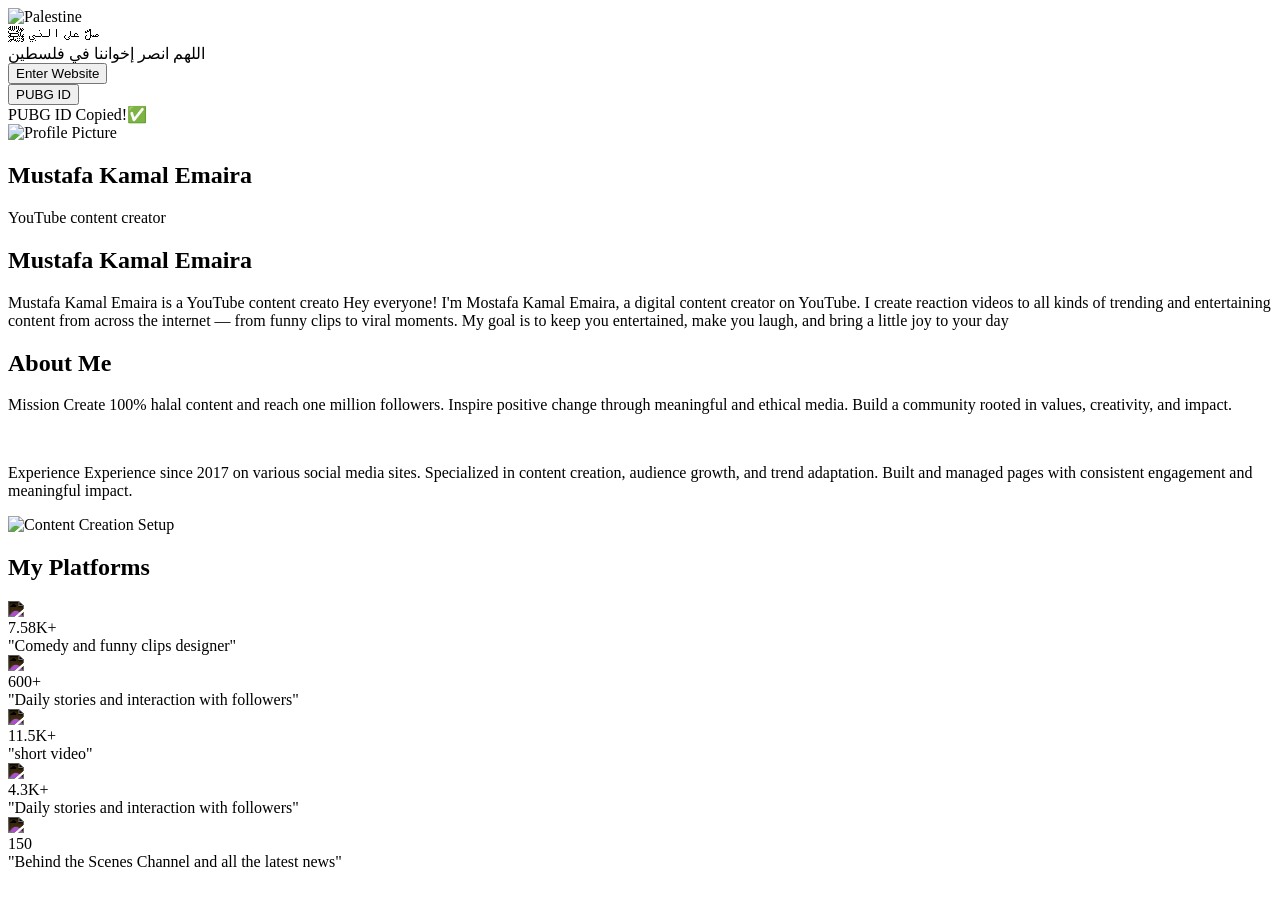
==== index.html @ 9e5f52a5 "Update index.html with additional platform card" ====
<!DOCTYPE html>
<html lang="en">

<head>
    <meta charset="UTF-8">
    <link rel="icon" href="circular_professional_design.svg" type="image/png">
    <meta name="viewport" content="width=device-width, initial-scale=1.0">
    <title>Mostafa Kamal</title>
    <link rel="stylesheet" href="index.css">

</head>

<body>
    <!-- Palestine Message Overlay -->
    <div class="palestine-overlay" id="palestineOverlay">
        <div class="palestine-message">
            <div class="palestine-image">
                <img src="https://flagcdn.com/w320/ps.png" alt="Palestine">
            </div>
            <div class="palestine-prayer">
                صلّ على النبي ﷺ<br>
                اللهم انصر إخواننا في فلسطين<br>
                
            </div>
            <button class="enter-btn" onclick="enterWebsite()">
                <span>Enter Website</span>
            </button>
        </div>
    </div>

    <!-- Space Background -->
    <div class="space-bg">
        <div class="stars" id="stars"></div>
        <div class="floating-rocks" id="rocks"></div>
    </div>

    <!-- PUBG ID Button -->
    <button class="pubg-id-btn" onclick="copyPubgId()">
        PUBG ID
    </button>

    <!-- Notification -->
    <div class="notification" id="notification">PUBG ID Copied!✅</div>

    <!-- Main Content -->
    <div class="container">
        <!-- Profile Section -->
        <section class="profile-section">
            <div class="profile-image">
                <img src="mustfa.JPG" alt="Profile Picture">
            </div>
            <h1 class="name">Mustafa Kamal Emaira</h1>
            <p class="title">YouTube content creator</p>
        </section>

        <!-- Bio Section -->
        <section class="bio-section section-animate">
            <h2 class="section-title">Mustafa Kamal Emaira</h2>
            <p>Mustafa Kamal Emaira is a YouTube content creato

                Hey everyone! I'm Mostafa Kamal Emaira, a digital content creator on YouTube. I create reaction videos
                to all kinds of trending and entertaining content from across the internet — from funny clips to viral
                moments. My goal is to keep you entertained, make you laugh, and bring a little joy to your day</p>
        </section>

        <!-- About Section -->
        <section class="about-section section-animate">
            <div class="about-content">
                <h2 class="section-title">About Me</h2>
                <p>Mission
                    Create 100% halal content and reach one million followers.
                    Inspire positive change through meaningful and ethical media.
                    Build a community rooted in values, creativity, and impact.</p>
                <br>
                <p>Experience
                    Experience since 2017 on various social media sites.
                    Specialized in content creation, audience growth, and trend adaptation.
                    Built and managed pages with consistent engagement and meaningful impact.

                </p>
            </div>
            <div class="about-image">
                <img src="mustfa1.jpg"
                    alt="Content Creation Setup">
            </div>
        </section>

        <!-- Social Platforms -->
        <section class="platforms-section section-animate">
            <h2 class="section-title">My Platforms</h2>
            <div class="platforms-grid">
                <div class="platform-card youtube-card" onclick="openPlatform('youtube')">
                    <div class="platform-icon youtube-icon">
                        <img src="https://cdn.jsdelivr.net/npm/simple-icons@v9/icons/youtube.svg" alt="YouTube"
                            style="filter: invert(1);">
                    </div>
                    <div class="follower-count">7.58K+</div>
                    <div class="platform-quote">"Comedy and funny clips designer"</div>
                </div>

                <div class="platform-card instagram-card" onclick="openPlatform('instagram')">
                    <div class="platform-icon instagram-icon">
                        <img src="https://cdn.jsdelivr.net/npm/simple-icons@v9/icons/instagram.svg" alt="Instagram"
                            style="filter: invert(1);">
                    </div>
                    <div class="follower-count">600+</div>
                    <div class="platform-quote">"Daily stories and interaction with followers"</div>
                </div>

                <div class="platform-card tiktok-card" onclick="openPlatform('tiktok')">
                    <div class="platform-icon tiktok-icon">
                        <img src="https://cdn.jsdelivr.net/npm/simple-icons@v9/icons/tiktok.svg" alt="TikTok"
                            style="filter: invert(1);">
                    </div>
                    <div class="follower-count">11.5K+</div>
                    <div class="platform-quote">"short video"</div>
                </div>

                <div class="platform-card facebook-card" onclick="openPlatform('facebook')">
                    <div class="platform-icon facebook-icon">
                        <img src="https://cdn.jsdelivr.net/npm/simple-icons@v9/icons/facebook.svg" alt="Facebook"
                            style="filter: invert(1);">
                    </div>
                    <div class="follower-count">4.3K+</div>
                    <div class="platform-quote">"Daily stories and interaction with followers"</div>
                </div>

                <div class="platform-card whatsapp-card" onclick="openPlatform('whatsapp')">
                    <div class="platform-icon whatsapp-icon">
                        <img src="https://cdn.jsdelivr.net/npm/simple-icons@v9/icons/whatsapp.svg" alt="WhatsApp"
                            style="filter: invert(1);">
                    </div>
                    <div class="follower-count">150</div>
                    <div class="platform-quote">"Behind the Scenes Channel and all the latest news"</div>
                </div>
                
            </div>
        </section>
    </div>
    
    <script src="index.js"></script>
</body>

</html>
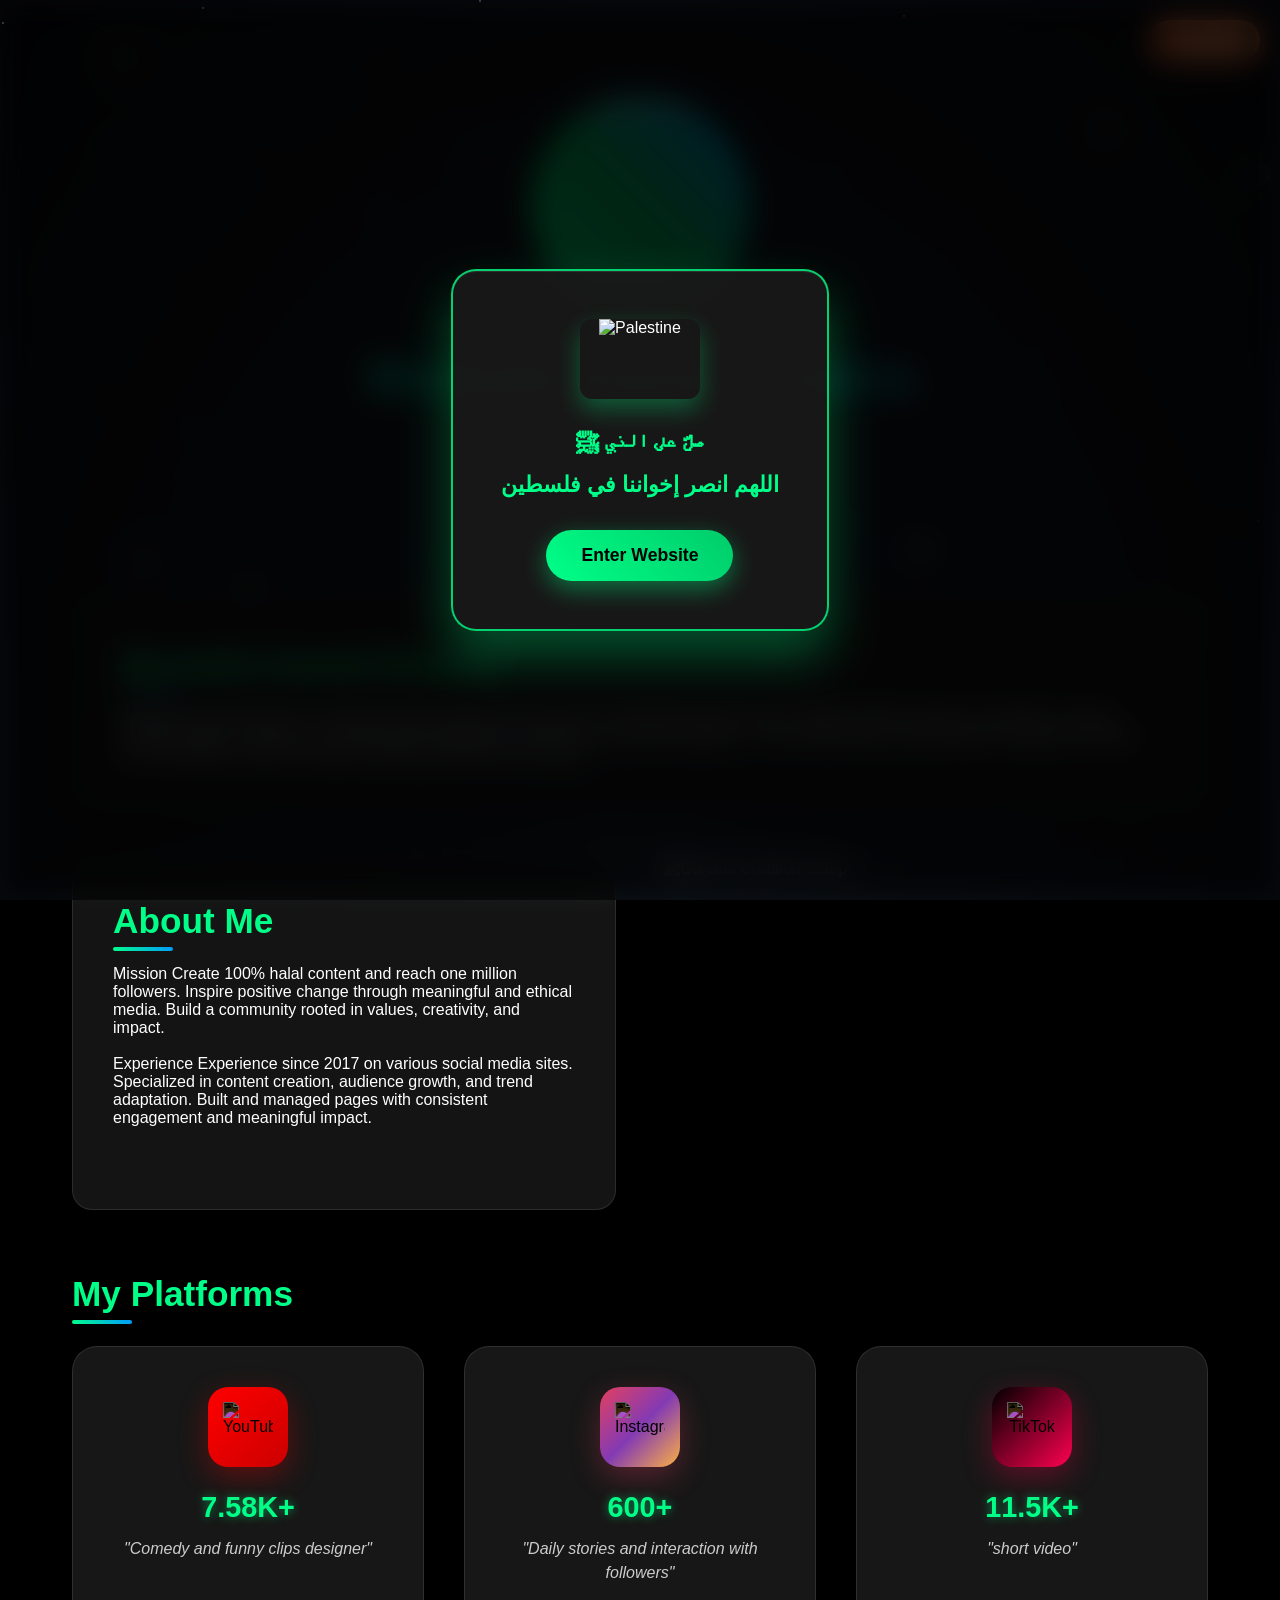
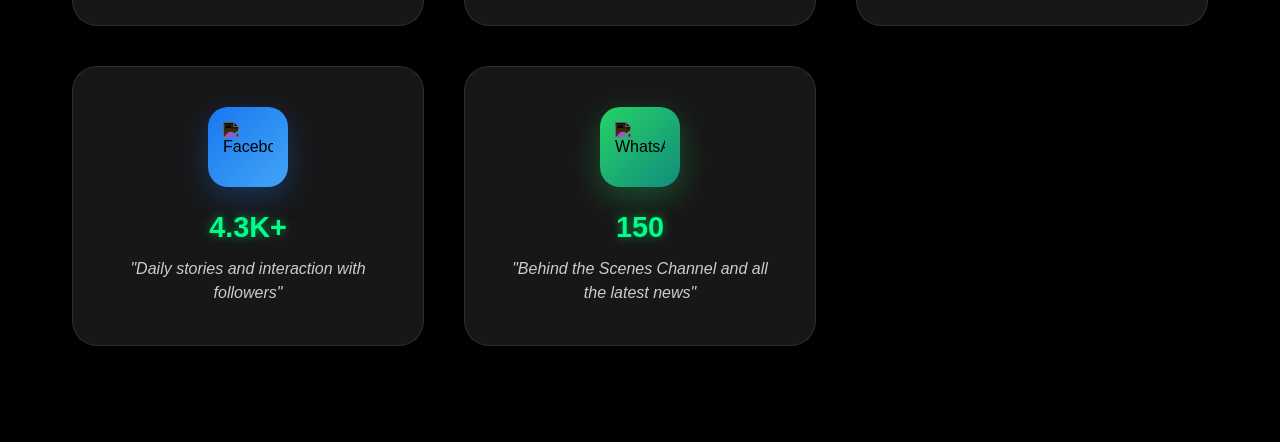
==== commit 66f1035c: "Add files via upload" ====
--- a/index.html
+++ b/index.html
@@ -134,6 +134,8 @@
                     <div class="platform-quote">"Behind the Scenes Channel and all the latest news"</div>
                 </div>
                 
+
+
             </div>
         </section>
     </div>
@@ -144,4 +146,3 @@
 </html>
 
 
-
--- a/index.css
+++ b/index.css
@@ -0,0 +1,722 @@
+* {
+    margin: 0;
+    padding: 0;
+    box-sizing: border-box;
+}
+
+body {
+    font-family: 'Arial', sans-serif;
+    background: #000;
+    color: #fff;
+    overflow-x: hidden;
+    scroll-behavior: smooth;
+}
+
+/* Palestine Message Overlay */
+.palestine-overlay {
+    position: fixed;
+    top: 0;
+    left: 0;
+    width: 100%;
+    height: 100%;
+    display: flex;
+    align-items: center;
+    justify-content: center;
+    z-index: 10000;
+    transition: all 1s ease;
+    backdrop-filter: blur(15px) brightness(0.3);
+    background: rgba(0, 0, 0, 0.4);
+}
+
+.palestine-message {
+    text-align: center;
+    padding: 3rem;
+    background: rgba(26, 26, 26, 0.9);
+    border-radius: 25px;
+    border: 2px solid rgba(0, 255, 136, 0.8);
+    box-shadow:
+        0 25px 50px rgba(0, 255, 136, 0.3),
+        inset 0 1px 0 rgba(255, 255, 255, 0.1);
+    max-width: 500px;
+    backdrop-filter: blur(20px);
+    transform: scale(1);
+    transition: all 0.8s ease;
+    animation: messageFloat 3s ease-in-out infinite;
+    position: relative;
+    overflow: hidden;
+}
+
+.palestine-message::before {
+    content: '';
+    position: absolute;
+    top: 0;
+    left: -100%;
+    width: 100%;
+    height: 100%;
+    background: linear-gradient(90deg, transparent, rgba(0, 255, 136, 0.1), transparent);
+    animation: messageShine 3s infinite;
+}
+
+@keyframes messageFloat {
+
+    0%,
+    100% {
+        transform: translateY(0px) scale(1);
+    }
+
+    50% {
+        transform: translateY(-10px) scale(1.02);
+    }
+}
+
+@keyframes messageShine {
+    0% {
+        left: -100%;
+    }
+
+    100% {
+        left: 100%;
+    }
+}
+
+.palestine-image {
+    width: 120px;
+    height: 80px;
+    margin: 0 auto 25px;
+    border-radius: 12px;
+    overflow: hidden;
+    box-shadow: 0 10px 25px rgba(0, 255, 136, 0.3);
+    animation: imageGlow 2s ease-in-out infinite;
+}
+
+.palestine-image img {
+    width: 100%;
+    height: 100%;
+    object-fit: cover;
+}
+
+@keyframes imageGlow {
+
+    0%,
+    100% {
+        box-shadow: 0 10px 25px rgba(0, 255, 136, 0.3);
+    }
+
+    50% {
+        box-shadow: 0 15px 35px rgba(0, 255, 136, 0.6);
+    }
+}
+
+.palestine-prayer {
+    color: #00ff88;
+    font-size: 1.4rem;
+    margin-bottom: 25px;
+    font-weight: 600;
+    line-height: 1.8;
+    animation: textPulse 2s ease-in-out infinite;
+}
+
+@keyframes textPulse {
+
+    0%,
+    100% {
+        opacity: 0.9;
+    }
+
+    50% {
+        opacity: 1;
+        text-shadow: 0 0 20px rgba(0, 255, 136, 0.5);
+    }
+}
+
+.enter-btn {
+    background: linear-gradient(45deg, #00ff88, #00cc6a);
+    border: none;
+    padding: 15px 35px;
+    border-radius: 30px;
+    color: #000;
+    font-weight: bold;
+    cursor: pointer;
+    font-size: 1.1rem;
+    transition: all 0.4s ease;
+    box-shadow: 0 8px 25px rgba(0, 255, 136, 0.4);
+    position: relative;
+    overflow: hidden;
+}
+
+.enter-btn::before {
+    content: '';
+    position: absolute;
+    top: 0;
+    left: -100%;
+    width: 100%;
+    height: 100%;
+    background: linear-gradient(90deg, transparent, rgba(255, 255, 255, 0.3), transparent);
+    transition: left 0.5s ease;
+}
+
+.enter-btn:hover::before {
+    left: 100%;
+}
+
+.enter-btn:hover {
+    transform: translateY(-3px) scale(1.05);
+    box-shadow: 0 15px 35px rgba(0, 255, 136, 0.6);
+}
+
+.hidden {
+    opacity: 0;
+    pointer-events: none;
+    transform: scale(0.8);
+}
+
+/* Space Background */
+.space-bg {
+    position: fixed;
+    top: 0;
+    left: 0;
+    width: 100%;
+    height: 100%;
+    z-index: -1;
+    background: radial-gradient(ellipse at bottom, #1b2735 0%, #090a0f 100%);
+}
+
+.stars {
+    position: absolute;
+    top: 0;
+    left: 0;
+    width: 100%;
+    height: 100%;
+    overflow: hidden;
+}
+
+.star {
+    position: absolute;
+    width: 2px;
+    height: 2px;
+    background: #fff;
+    border-radius: 50%;
+    animation: twinkle 3s infinite;
+}
+
+@keyframes twinkle {
+
+    0%,
+    100% {
+        opacity: 0.3;
+    }
+
+    50% {
+        opacity: 1;
+    }
+}
+
+.floating-rocks {
+    position: absolute;
+    width: 100%;
+    height: 100%;
+    pointer-events: none;
+}
+
+.rock {
+    position: absolute;
+    background: #444;
+    border-radius: 50%;
+    animation: float 6s ease-in-out infinite;
+}
+
+@keyframes float {
+
+    0%,
+    100% {
+        transform: translateY(0px) rotate(0deg);
+    }
+
+    50% {
+        transform: translateY(-20px) rotate(180deg);
+    }
+}
+
+/* PUBG ID Copy Button */
+.pubg-id-btn {
+    position: fixed;
+    top: 20px;
+    right: 20px;
+    background: linear-gradient(45deg, #ff6b35, #ff8e53);
+    border: none;
+    padding: 12px 25px;
+    border-radius: 25px;
+    color: #fff;
+    font-weight: bold;
+    cursor: pointer;
+    z-index: 1000;
+    transition: all 0.3s ease;
+    font-size: 0.9rem;
+    box-shadow: 0 4px 15px rgba(255, 107, 53, 0.4);
+}
+
+.pubg-id-btn:hover {
+    transform: translateY(-2px);
+    box-shadow: 0 8px 25px rgba(255, 107, 53, 0.6);
+}
+
+/* Main Content */
+.container {
+    position: relative;
+    z-index: 1;
+    min-height: 100vh;
+    padding: 2rem;
+    max-width: 1200px;
+    margin: 0 auto;
+}
+
+/* Profile Section */
+.profile-section {
+    text-align: center;
+    padding: 4rem 0;
+    transform: translateY(30px);
+    opacity: 0;
+    animation: fadeInUp 1s ease 0.5s forwards;
+}
+
+.profile-image {
+    width: 220px;
+    height: 220px;
+    border-radius: 50%;
+    margin: 0 auto 2rem;
+    position: relative;
+    background: linear-gradient(45deg, #00ff88, #00cc6a, #0099ff);
+    padding: 5px;
+    animation: profileGlow 3s ease-in-out infinite;
+    overflow: hidden;
+}
+
+.profile-image img {
+    width: 100%;
+    height: 100%;
+    border-radius: 50%;
+    object-fit: cover;
+}
+
+@keyframes profileGlow {
+
+    0%,
+    100% {
+        box-shadow: 0 0 30px rgba(0, 255, 136, 0.5);
+        transform: scale(1);
+    }
+
+    50% {
+        box-shadow: 0 0 50px rgba(0, 153, 255, 0.8);
+        transform: scale(1.05);
+    }
+}
+
+.name {
+    font-size: 3.2rem;
+    font-weight: bold;
+    margin-bottom: 1rem;
+    background: linear-gradient(45deg, #00ff88, #0099ff);
+    -webkit-background-clip: text;
+    -webkit-text-fill-color: transparent;
+    background-clip: text;
+    animation: nameGlow 2s ease-in-out infinite;
+}
+
+@keyframes nameGlow {
+
+    0%,
+    100% {
+        filter: drop-shadow(0 0 10px rgba(0, 255, 136, 0.3));
+    }
+
+    50% {
+        filter: drop-shadow(0 0 20px rgba(0, 153, 255, 0.6));
+    }
+}
+
+.title {
+    font-size: 1.6rem;
+    color: #ccc;
+    margin-bottom: 2rem;
+}
+
+/* Bio Section */
+.bio-section {
+    background: rgba(26, 26, 26, 0.8);
+    border-radius: 20px;
+    padding: 3rem;
+    margin: 3rem 0;
+    border: 1px solid rgba(255, 255, 255, 0.1);
+    backdrop-filter: blur(10px);
+    transform: translateX(-50px);
+    opacity: 0;
+    transition: all 0.6s ease;
+    box-shadow: 0 25px 50px rgba(0, 0, 0, 0.3);
+}
+
+.bio-section.visible {
+    transform: translateX(0);
+    opacity: 1;
+}
+
+.section-title {
+    font-size: 2.2rem;
+    margin-bottom: 1.5rem;
+    color: #00ff88;
+    position: relative;
+}
+
+.section-title::after {
+    content: '';
+    position: absolute;
+    bottom: -10px;
+    left: 0;
+    width: 60px;
+    height: 4px;
+    background: linear-gradient(45deg, #00ff88, #0099ff);
+    border-radius: 2px;
+    animation: underlineGlow 2s ease-in-out infinite;
+}
+
+@keyframes underlineGlow {
+
+    0%,
+    100% {
+        box-shadow: 0 0 10px rgba(0, 255, 136, 0.5);
+    }
+
+    50% {
+        box-shadow: 0 0 20px rgba(0, 153, 255, 0.8);
+    }
+}
+
+/* About Section */
+.about-section {
+    display: grid;
+    grid-template-columns: 1fr 1fr;
+    gap: 3rem;
+    margin: 3rem 0;
+    transform: translateY(50px);
+    opacity: 0;
+    transition: all 0.6s ease;
+}
+
+.about-section.visible {
+    transform: translateY(0);
+    opacity: 1;
+}
+
+.about-content {
+    background: rgba(26, 26, 26, 0.8);
+    border-radius: 20px;
+    padding: 2.5rem;
+    backdrop-filter: blur(10px);
+    border: 1px solid rgba(255, 255, 255, 0.1);
+}
+
+.about-image {
+    width: 100%;
+    height: 350px;
+    border-radius: 15px;
+    position: relative;
+    overflow: hidden;
+    box-shadow: 0 20px 40px rgba(0, 0, 0, 0.3);
+}
+
+.about-image img {
+    width: 100%;
+    height: 100%;
+    object-fit: cover;
+}
+
+.about-image::before {
+    content: '';
+    position: absolute;
+    top: 0;
+    left: -100%;
+    width: 100%;
+    height: 100%;
+    background: linear-gradient(90deg, transparent, rgba(255, 255, 255, 0.2), transparent);
+    animation: shine 3s infinite;
+}
+
+@keyframes shine {
+    0% {
+        left: -100%;
+    }
+
+    100% {
+        left: 100%;
+    }
+}
+
+/* Social Platforms */
+.platforms-section {
+    margin: 4rem 0;
+    transform: translateY(50px);
+    opacity: 0;
+    transition: all 0.6s ease;
+}
+
+.platforms-section.visible {
+    transform: translateY(0);
+    opacity: 1;
+}
+
+.platforms-grid {
+    display: grid;
+    grid-template-columns: repeat(auto-fit, minmax(280px, 1fr));
+    gap: 2.5rem;
+    margin-top: 2rem;
+}
+
+.platform-card {
+    background: rgba(26, 26, 26, 0.9);
+    border-radius: 25px;
+    padding: 2.5rem;
+    text-align: center;
+    border: 1px solid rgba(255, 255, 255, 0.1);
+    backdrop-filter: blur(15px);
+    transition: all 0.4s ease;
+    position: relative;
+    overflow: hidden;
+    cursor: pointer;
+    transform: translateY(30px);
+    opacity: 0;
+    animation: platformSlideIn 0.8s ease forwards;
+    box-shadow: 0 20px 40px rgba(0, 0, 0, 0.2);
+}
+
+.platform-card:nth-child(1) {
+    animation-delay: 0.1s;
+}
+
+.platform-card:nth-child(2) {
+    animation-delay: 0.2s;
+}
+
+.platform-card:nth-child(3) {
+    animation-delay: 0.3s;
+}
+
+.platform-card:nth-child(4) {
+    animation-delay: 0.4s;
+}
+
+@keyframes platformSlideIn {
+    to {
+        transform: translateY(0);
+        opacity: 1;
+    }
+}
+
+.platform-card::before {
+    content: '';
+    position: absolute;
+    top: 0;
+    left: 0;
+    width: 100%;
+    height: 100%;
+    background: linear-gradient(45deg, transparent, rgba(255, 255, 255, 0.1), transparent);
+    transform: translateX(-100%);
+    transition: transform 0.6s ease;
+}
+
+.platform-card:hover::before {
+    transform: translateX(100%);
+}
+
+.platform-card:hover {
+    transform: translateY(-15px) scale(1.02);
+    box-shadow: 0 30px 60px rgba(0, 0, 0, 0.4);
+}
+
+.platform-icon {
+    width: 80px;
+    height: 80px;
+    margin: 0 auto 1.5rem;
+    border-radius: 20px;
+    display: flex;
+    align-items: center;
+    justify-content: center;
+    transition: all 0.4s ease;
+    position: relative;
+    overflow: hidden;
+    animation: iconBounce 2s ease-in-out infinite;
+}
+
+.platform-icon img {
+    width: 50px;
+    height: 50px;
+    transition: all 0.3s ease;
+}
+
+@keyframes iconBounce {
+
+    0%,
+    100% {
+        transform: translateY(0px);
+    }
+
+    50% {
+        transform: translateY(-5px);
+    }
+}
+
+.youtube-icon {
+    background: linear-gradient(135deg, #ff0000, #cc0000);
+    box-shadow: 0 10px 30px rgba(255, 0, 0, 0.3);
+}
+
+.instagram-icon {
+    background: linear-gradient(135deg, #e4405f, #833ab4, #fcb045);
+    box-shadow: 0 10px 30px rgba(228, 64, 95, 0.3);
+}
+
+.tiktok-icon {
+    background: linear-gradient(135deg, #000, #ff0050);
+    box-shadow: 0 10px 30px rgba(255, 0, 80, 0.3);
+}
+
+.facebook-icon {
+    background: linear-gradient(135deg, #1877f2, #42a5f5);
+    box-shadow: 0 10px 30px rgba(24, 119, 242, 0.3);
+}
+
+.platform-card:hover .platform-icon {
+    transform: scale(1.15) rotate(5deg) translateY(-10px);
+}
+
+.platform-card:hover .platform-icon img {
+    transform: scale(1.1);
+}
+
+.follower-count {
+    font-size: 1.8rem;
+    font-weight: bold;
+    color: #00ff88;
+    margin-bottom: 0.8rem;
+    text-shadow: 0 0 10px rgba(0, 255, 136, 0.5);
+}
+
+.platform-quote {
+    font-style: italic;
+    color: #ccc;
+    font-size: 1rem;
+    line-height: 1.5;
+}
+
+/* Hover effects for platform cards */
+.youtube-card:hover {
+    border-color: rgba(255, 0, 0, 0.5);
+    box-shadow: 0 30px 60px rgba(255, 0, 0, 0.2);
+}
+
+.instagram-card:hover {
+    border-color: rgba(228, 64, 95, 0.5);
+    box-shadow: 0 30px 60px rgba(228, 64, 95, 0.2);
+}
+
+.tiktok-card:hover {
+    border-color: rgba(255, 0, 80, 0.5);
+    box-shadow: 0 30px 60px rgba(255, 0, 80, 0.2);
+}
+
+.facebook-card:hover {
+    border-color: rgba(24, 119, 242, 0.5);
+    box-shadow: 0 30px 60px rgba(24, 119, 242, 0.2);
+}
+
+/* Animations */
+@keyframes fadeInUp {
+    to {
+        transform: translateY(0);
+        opacity: 1;
+    }
+}
+
+/* Mobile Responsive */
+@media (max-width: 768px) {
+    .container {
+        padding: 1rem;
+    }
+
+    .name {
+        font-size: 2.5rem;
+    }
+
+    .about-section {
+        grid-template-columns: 1fr;
+        gap: 2rem;
+    }
+
+    .platforms-grid {
+        grid-template-columns: 1fr;
+        gap: 2rem;
+    }
+
+    .palestine-message {
+        max-width: 90%;
+        padding: 2rem;
+    }
+
+    .palestine-prayer {
+        font-size: 1.2rem;
+    }
+
+    .pubg-id-btn {
+        top: 10px;
+        right: 10px;
+        padding: 8px 15px;
+        font-size: 0.8rem;
+    }
+
+    .platform-icon {
+        width: 70px;
+        height: 70px;
+    }
+
+    .platform-icon img {
+        width: 40px;
+        height: 40px;
+    }
+}
+
+.notification {
+    position: fixed;
+    top: 80px;
+    right: 20px;
+    background: linear-gradient(45deg, #00ff88, #00cc6a);
+    color: #000;
+    padding: 12px 25px;
+    border-radius: 12px;
+    font-weight: bold;
+    opacity: 0;
+    transform: translateY(-20px);
+    transition: all 0.3s ease;
+    z-index: 1001;
+    box-shadow: 0 10px 25px rgba(0, 255, 136, 0.3);
+}
+
+.notification.show {
+    opacity: 1;
+    transform: translateY(0);
+}
+
+/* لون الأيقونة والخلفية المتدرجة للواتساب */
+.whatsapp-icon {
+    background: linear-gradient(135deg, #25D366, #128C7E);
+    box-shadow: 0 10px 30px rgba(37, 211, 102, 0.3);
+}
+
+/* تأثير الـ Hover الخاص بكارد الواتساب */
+.whatsapp-card:hover {
+    border-color: rgba(37, 211, 102, 0.5);
+    box-shadow: 0 30px 60px rgba(37, 211, 102, 0.2);
+}
+
+/* تعديل بسيط للتأكد من انيميشن الدخول */
+.platform-card:nth-child(5) {
+    animation-delay: 0.5s;
+}
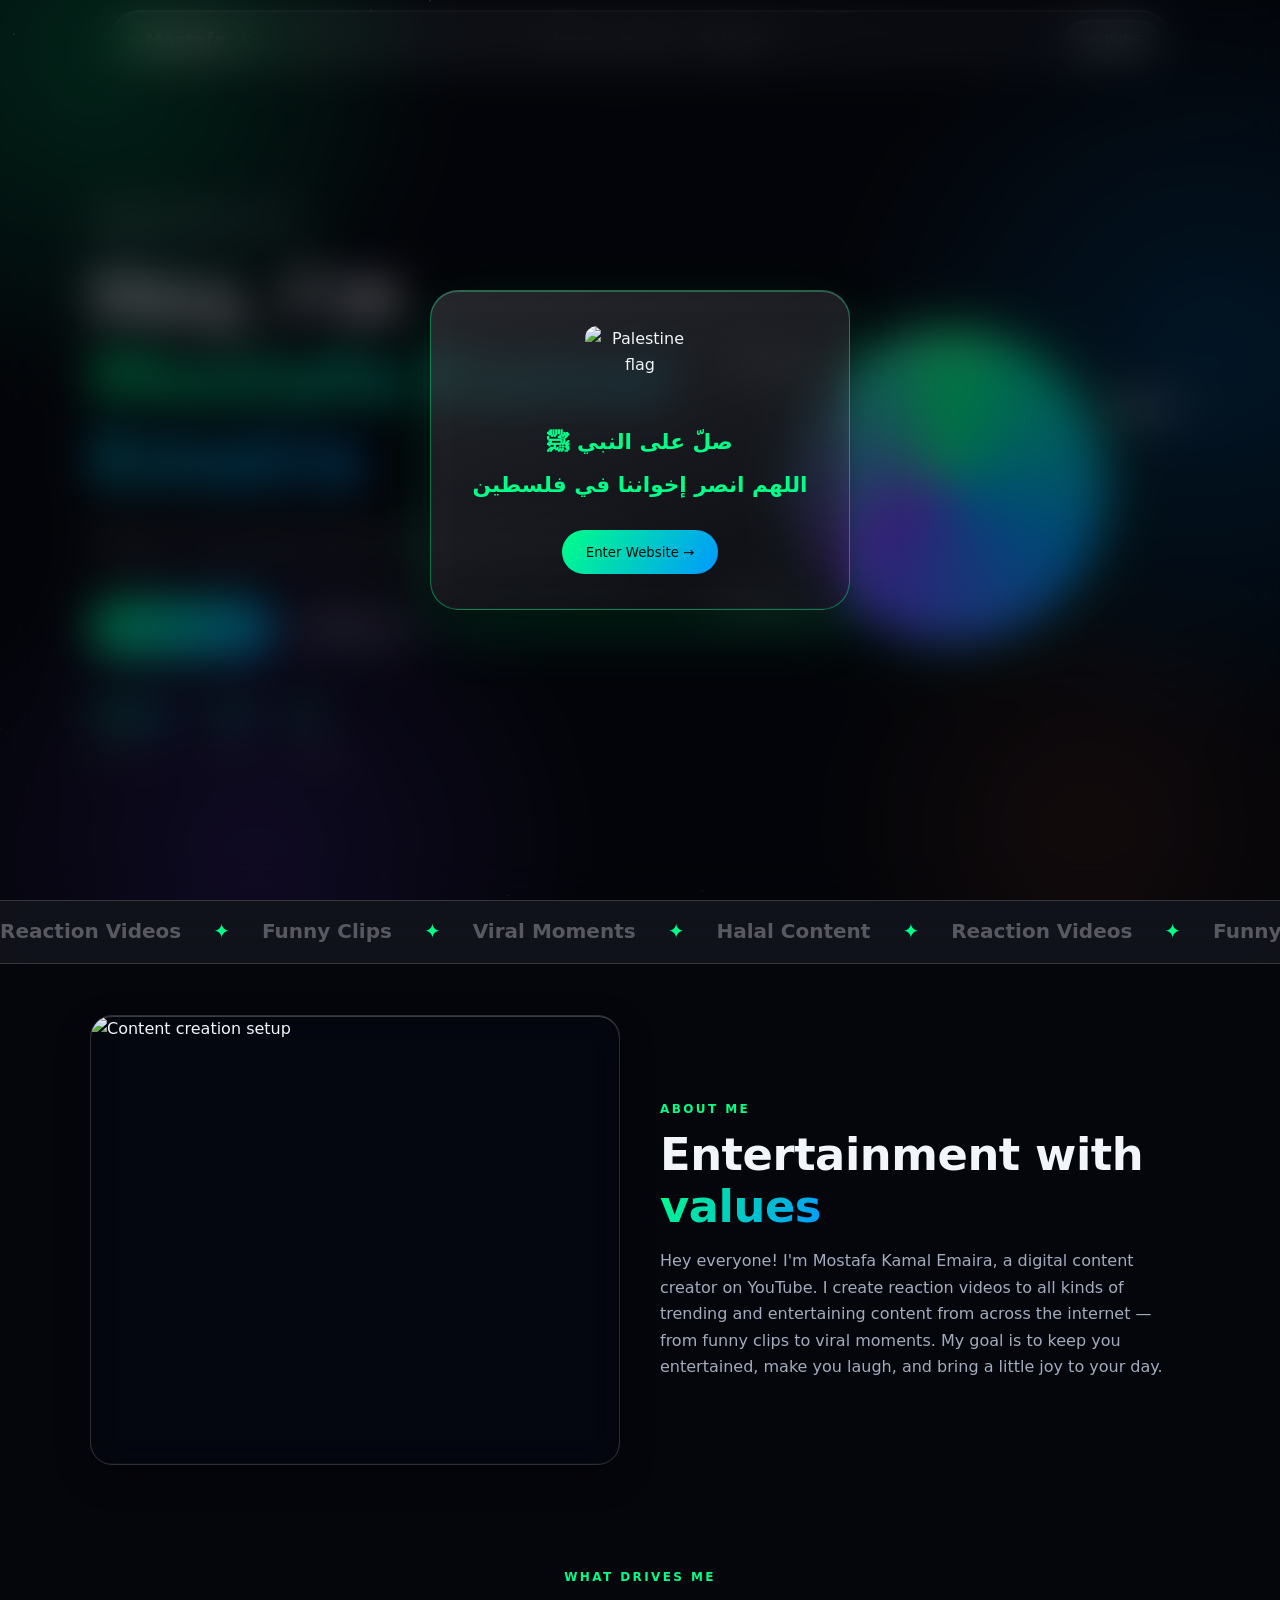
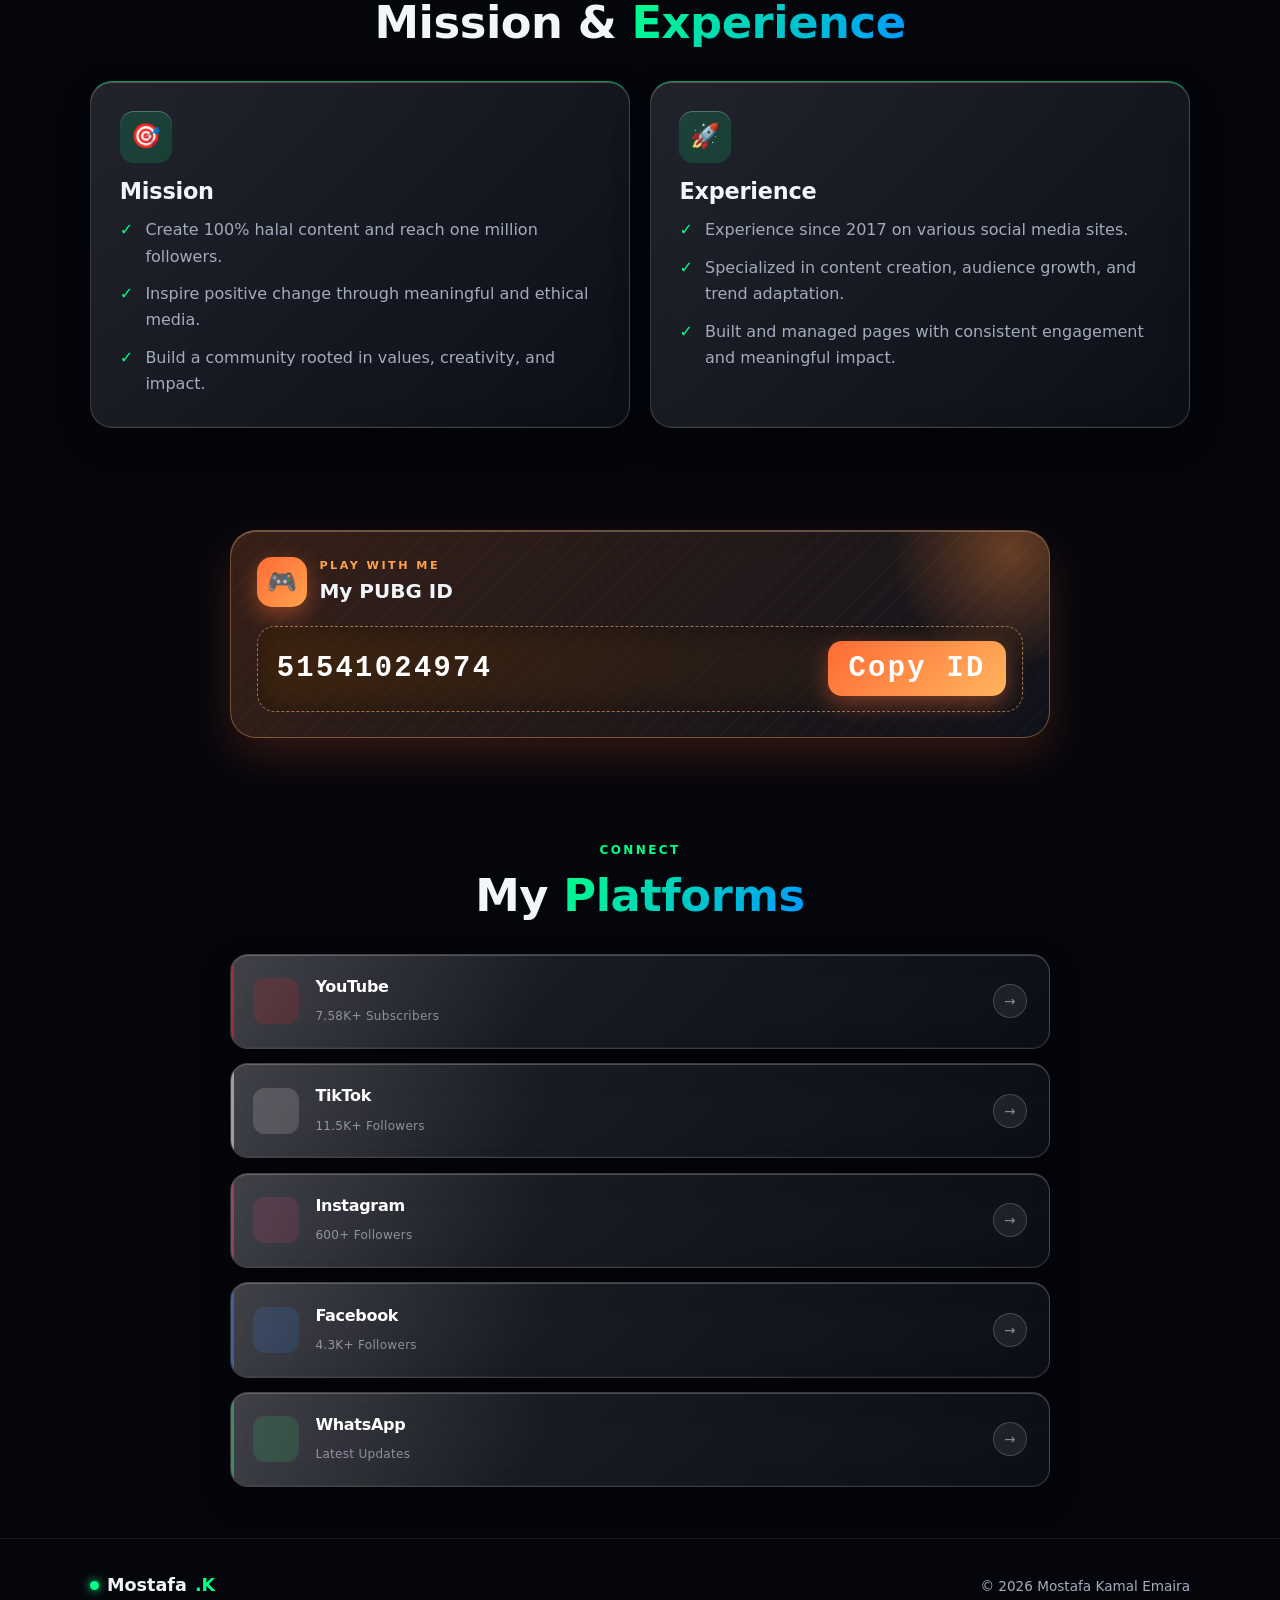
==== commit 72bfc4b9: "Redesign: glass theme, single file, data.json + admin panel" ====
--- a/index.html
+++ b/index.html
@@ -1,148 +1,374 @@
-<!DOCTYPE html>
-<html lang="en">
-
-<head>
-    <meta charset="UTF-8">
-    <link rel="icon" href="circular_professional_design.svg" type="image/png">
-    <meta name="viewport" content="width=device-width, initial-scale=1.0">
-    <title>Mostafa Kamal</title>
-    <link rel="stylesheet" href="index.css">
-
-</head>
-
-<body>
-    <!-- Palestine Message Overlay -->
-    <div class="palestine-overlay" id="palestineOverlay">
-        <div class="palestine-message">
-            <div class="palestine-image">
-                <img src="https://flagcdn.com/w320/ps.png" alt="Palestine">
-            </div>
-            <div class="palestine-prayer">
-                صلّ على النبي ﷺ<br>
-                اللهم انصر إخواننا في فلسطين<br>
-                
-            </div>
-            <button class="enter-btn" onclick="enterWebsite()">
-                <span>Enter Website</span>
-            </button>
-        </div>
-    </div>
-
-    <!-- Space Background -->
-    <div class="space-bg">
-        <div class="stars" id="stars"></div>
-        <div class="floating-rocks" id="rocks"></div>
-    </div>
-
-    <!-- PUBG ID Button -->
-    <button class="pubg-id-btn" onclick="copyPubgId()">
-        PUBG ID
-    </button>
-
-    <!-- Notification -->
-    <div class="notification" id="notification">PUBG ID Copied!✅</div>
-
-    <!-- Main Content -->
-    <div class="container">
-        <!-- Profile Section -->
-        <section class="profile-section">
-            <div class="profile-image">
-                <img src="mustfa.JPG" alt="Profile Picture">
-            </div>
-            <h1 class="name">Mustafa Kamal Emaira</h1>
-            <p class="title">YouTube content creator</p>
-        </section>
-
-        <!-- Bio Section -->
-        <section class="bio-section section-animate">
-            <h2 class="section-title">Mustafa Kamal Emaira</h2>
-            <p>Mustafa Kamal Emaira is a YouTube content creato
-
-                Hey everyone! I'm Mostafa Kamal Emaira, a digital content creator on YouTube. I create reaction videos
-                to all kinds of trending and entertaining content from across the internet — from funny clips to viral
-                moments. My goal is to keep you entertained, make you laugh, and bring a little joy to your day</p>
-        </section>
-
-        <!-- About Section -->
-        <section class="about-section section-animate">
-            <div class="about-content">
-                <h2 class="section-title">About Me</h2>
-                <p>Mission
-                    Create 100% halal content and reach one million followers.
-                    Inspire positive change through meaningful and ethical media.
-                    Build a community rooted in values, creativity, and impact.</p>
-                <br>
-                <p>Experience
-                    Experience since 2017 on various social media sites.
-                    Specialized in content creation, audience growth, and trend adaptation.
-                    Built and managed pages with consistent engagement and meaningful impact.
-
-                </p>
-            </div>
-            <div class="about-image">
-                <img src="mustfa1.jpg"
-                    alt="Content Creation Setup">
-            </div>
-        </section>
-
-        <!-- Social Platforms -->
-        <section class="platforms-section section-animate">
-            <h2 class="section-title">My Platforms</h2>
-            <div class="platforms-grid">
-                <div class="platform-card youtube-card" onclick="openPlatform('youtube')">
-                    <div class="platform-icon youtube-icon">
-                        <img src="https://cdn.jsdelivr.net/npm/simple-icons@v9/icons/youtube.svg" alt="YouTube"
-                            style="filter: invert(1);">
-                    </div>
-                    <div class="follower-count">7.58K+</div>
-                    <div class="platform-quote">"Comedy and funny clips designer"</div>
-                </div>
-
-                <div class="platform-card instagram-card" onclick="openPlatform('instagram')">
-                    <div class="platform-icon instagram-icon">
-                        <img src="https://cdn.jsdelivr.net/npm/simple-icons@v9/icons/instagram.svg" alt="Instagram"
-                            style="filter: invert(1);">
-                    </div>
-                    <div class="follower-count">600+</div>
-                    <div class="platform-quote">"Daily stories and interaction with followers"</div>
-                </div>
-
-                <div class="platform-card tiktok-card" onclick="openPlatform('tiktok')">
-                    <div class="platform-icon tiktok-icon">
-                        <img src="https://cdn.jsdelivr.net/npm/simple-icons@v9/icons/tiktok.svg" alt="TikTok"
-                            style="filter: invert(1);">
-                    </div>
-                    <div class="follower-count">11.5K+</div>
-                    <div class="platform-quote">"short video"</div>
-                </div>
-
-                <div class="platform-card facebook-card" onclick="openPlatform('facebook')">
-                    <div class="platform-icon facebook-icon">
-                        <img src="https://cdn.jsdelivr.net/npm/simple-icons@v9/icons/facebook.svg" alt="Facebook"
-                            style="filter: invert(1);">
-                    </div>
-                    <div class="follower-count">4.3K+</div>
-                    <div class="platform-quote">"Daily stories and interaction with followers"</div>
-                </div>
-
-                <div class="platform-card whatsapp-card" onclick="openPlatform('whatsapp')">
-                    <div class="platform-icon whatsapp-icon">
-                        <img src="https://cdn.jsdelivr.net/npm/simple-icons@v9/icons/whatsapp.svg" alt="WhatsApp"
-                            style="filter: invert(1);">
-                    </div>
-                    <div class="follower-count">150</div>
-                    <div class="platform-quote">"Behind the Scenes Channel and all the latest news"</div>
-                </div>
-                
-
-
-            </div>
-        </section>
-    </div>
-    
-    <script src="index.js"></script>
-</body>
-
-</html>
-
-
+<!DOCTYPE html>
+<html lang="en">
+<head>
+<meta charset="UTF-8">
+<meta name="viewport" content="width=device-width, initial-scale=1.0, viewport-fit=cover">
+<meta name="theme-color" content="#05060c">
+<title>Mostafa Kamal Emaira — YouTube Content Creator</title>
+<meta name="description" content="Mostafa Kamal Emaira — YouTube content creator making 100% halal reaction and comedy content.">
+<link rel="icon" href="circular_professional_design.svg">
+<style>
+:root{--bg:#05060c;--card:#0e111a;--line:rgba(255,255,255,.09);--g:#00ff88;--b:#0099ff;--txt:#f2f5fa;--mut:#a3acbd;--grad:linear-gradient(120deg,#00ff88,#0099ff)}
+*{margin:0;padding:0;box-sizing:border-box;-webkit-tap-highlight-color:transparent}
+html{scroll-behavior:smooth;scroll-padding-top:80px}
+body{font-family:system-ui,-apple-system,"Segoe UI",Roboto,"Noto Sans Arabic",Arial,sans-serif;color:var(--txt);line-height:1.65;overflow-x:hidden;
+  background:
+   radial-gradient(60vmax 60vmax at 0% 0%,rgba(0,255,136,.12),transparent 60%),
+   radial-gradient(60vmax 60vmax at 100% 100%,rgba(0,153,255,.14),transparent 60%),
+   radial-gradient(50vmax 50vmax at 60% 40%,rgba(122,60,255,.07),transparent 60%),var(--bg);
+  background-attachment:fixed}
+body.lock{overflow:hidden}
+#stars{position:fixed;inset:0;width:100%;height:100%;z-index:-1;pointer-events:none}
+.wrap{width:min(1100px,92%);margin-inline:auto}
+section{padding:3.2rem 0}
+h1,h2,h3{line-height:1.15;letter-spacing:-.01em}
+h2{font-size:clamp(1.8rem,6vw,2.8rem);margin-bottom:1rem}
+.grad{background:var(--grad);-webkit-background-clip:text;background-clip:text;color:transparent}
+.eyebrow{color:var(--g);font-size:.75rem;letter-spacing:.2em;text-transform:uppercase;font-weight:700;margin-bottom:.6rem}
+.mut{color:var(--mut)}
+.c{text-align:center}
+
+.btn{display:inline-flex;align-items:center;justify-content:center;gap:.5rem;border:0;cursor:pointer;font:600 .98rem inherit;font-family:inherit;
+  padding:.9rem 1.5rem;border-radius:999px;text-decoration:none;color:var(--txt);transition:transform .2s}
+.btn:active{transform:scale(.96)}
+.btn-p{background:var(--grad);color:#02120b}
+.btn-g{background:var(--card);border:1px solid var(--line)}
+.btn:focus-visible,.pc:focus-visible{outline:2px solid var(--g);outline-offset:3px}
+
+/* overlay */
+#ov{position:fixed;inset:0;z-index:5000;display:grid;place-items:center;padding:1rem;background:rgba(3,4,8,.96);transition:opacity .5s,visibility .5s}
+#ov.off{opacity:0;visibility:hidden;pointer-events:none}
+.ovc{text-align:center;max-width:420px;width:100%;padding:2.2rem 1.5rem;border-radius:28px;background:var(--card);border:1px solid rgba(0,255,136,.35);box-shadow:0 20px 60px rgba(0,255,136,.12)}
+.flag{width:110px;height:73px;margin:0 auto 1.3rem;border-radius:12px;overflow:hidden}
+.flag img{width:100%;height:100%;object-fit:cover}
+.pr{font-size:1.35rem;line-height:2;color:var(--g);margin-bottom:1.5rem;font-weight:700}
+
+/* nav */
+nav{position:fixed;top:max(10px,env(safe-area-inset-top));left:50%;transform:translateX(-50%);width:min(1060px,94%);z-index:1500;
+  display:flex;align-items:center;justify-content:space-between;gap:.8rem;padding:.55rem .6rem .55rem 1.1rem;border-radius:999px;
+  background:rgba(10,12,20,.92);border:1px solid var(--line)}
+.brand{font-weight:800;font-size:1.1rem;color:var(--txt);text-decoration:none;display:flex;align-items:center;gap:.5rem}
+.brand b{color:var(--g)}
+.dot{width:9px;height:9px;border-radius:50%;background:var(--g);box-shadow:0 0 10px var(--g)}
+.lk{display:flex;gap:1.6rem}
+.lk a{color:var(--mut);text-decoration:none;font-size:.92rem;font-weight:500}
+.lk a:hover{color:var(--txt)}
+#toast{position:fixed;top:76px;left:50%;transform:translate(-50%,-14px);background:var(--grad);color:#02120b;font-weight:700;padding:.65rem 1.3rem;border-radius:14px;
+  opacity:0;pointer-events:none;transition:.3s;z-index:3000;white-space:nowrap}
+#toast.show{opacity:1;transform:translate(-50%,0)}
+
+/* hero */
+.hero{min-height:100svh;display:grid;grid-template-columns:1.1fr .9fr;gap:2rem;align-items:center;padding-top:6.5rem;padding-bottom:2rem}
+.badge{display:inline-block;padding:.4rem .9rem;border-radius:999px;background:var(--card);border:1px solid var(--line);font-size:.8rem;color:var(--mut);margin-bottom:1.1rem}
+.hero h1{font-size:clamp(2.2rem,8.5vw,4.4rem);margin-bottom:1rem}
+.lead{font-size:1.08rem;color:var(--mut);max-width:540px;margin-bottom:1.6rem}
+.cta{display:flex;flex-wrap:wrap;gap:.8rem;margin-bottom:2rem}
+.stats{display:flex;gap:1.8rem;flex-wrap:wrap}
+.stats b{display:block;font-size:2rem;background:var(--grad);-webkit-background-clip:text;background-clip:text;color:transparent}
+.stats span{color:var(--mut);font-size:.8rem}
+.hv{position:relative;display:grid;place-items:center}
+.av{width:min(320px,70vw);aspect-ratio:1;border-radius:50%;padding:5px;background:conic-gradient(var(--g),var(--b),#7a3cff,var(--g));box-shadow:0 0 50px rgba(0,255,136,.25)}
+.av img{width:100%;height:100%;border-radius:50%;object-fit:cover;display:block;border:5px solid var(--bg)}
+.chip{position:absolute;padding:.45rem .9rem;border-radius:999px;background:rgba(12,14,24,.92);border:1px solid var(--line);font-size:.8rem;font-weight:600}
+.c1{top:6%;left:2%}.c2{bottom:10%;left:0}.c3{top:20%;right:0}
+
+/* marquee */
+.mq{overflow:hidden;border-block:1px solid var(--line);padding:.9rem 0}
+.tr{display:flex;gap:2rem;width:max-content;animation:mq 30s linear infinite;font-weight:800;font-size:1.25rem;color:rgba(255,255,255,.3);white-space:nowrap}
+.tr span:nth-child(even){color:var(--g)}
+@keyframes mq{to{transform:translate3d(-50%,0,0)}}
+
+/* about */
+.ab{display:grid;grid-template-columns:1fr 1fr;gap:2.5rem;align-items:center}
+.ai{border-radius:22px;overflow:hidden;aspect-ratio:4/3.4;border:1px solid var(--line)}
+.ai img{width:100%;height:100%;object-fit:cover;display:block}
+
+/* cards */
+.g2{display:grid;grid-template-columns:1fr 1fr;gap:1.2rem;margin-top:2rem}
+.gl{padding:1.8rem;border-radius:22px;background:var(--card);border:1px solid var(--line);border-top:2px solid var(--g)}
+.ic{width:52px;height:52px;display:grid;place-items:center;font-size:1.5rem;border-radius:14px;background:rgba(0,255,136,.1);margin-bottom:1rem}
+.gl h3{font-size:1.4rem;margin-bottom:.8rem}
+.gl ul{list-style:none;display:grid;gap:.7rem}
+.gl li{color:var(--mut);padding-left:1.6rem;position:relative}
+.gl li::before{content:"✓";position:absolute;left:0;color:var(--g);font-weight:700}
+
+/* platforms */
+.pl{display:grid;grid-template-columns:1fr;gap:.9rem;margin:2rem auto 0;max-width:820px}
+.pc{--c:#d4af7a;position:relative;overflow:hidden;display:flex;align-items:center;justify-content:space-between;gap:1rem;min-height:72px;
+  padding:1.2rem 1.4rem;border-radius:18px;text-decoration:none;color:#fff;
+  background:rgba(255,255,255,.025);border:1px solid rgba(255,255,255,.07);
+  backdrop-filter:blur(12px);-webkit-backdrop-filter:blur(12px);
+  transition:opacity .8s cubic-bezier(.2,.8,.2,1),transform .8s cubic-bezier(.2,.8,.2,1),border-color .35s,background .35s,box-shadow .35s}
+.pc::before{content:"";position:absolute;left:0;top:0;bottom:0;width:3px;background:var(--c);opacity:.5;transition:opacity .35s}
+.pc.rv{transform:translateY(30px)}
+.pc.rv.in{transform:none}
+.pc.in:active{transform:scale(.985);background:rgba(255,255,255,.06)}
+.pl-l{display:flex;align-items:center;gap:1rem;min-width:0;flex:1}
+.pi{position:relative;width:46px;height:46px;flex-shrink:0;border-radius:12px;display:grid;place-items:center;color:var(--c);
+  transition:transform .4s cubic-bezier(.34,1.56,.64,1)}
+.pi::before{content:"";position:absolute;inset:0;border-radius:12px;background:currentColor;opacity:.15}
+.pi i{position:relative;width:24px;height:24px;background:currentColor;-webkit-mask:var(--ic) center/contain no-repeat;mask:var(--ic) center/contain no-repeat}
+.pn{min-width:0}
+.pn h4{font-size:1rem;font-weight:700;margin-bottom:2px;letter-spacing:-.3px}
+.pn span{font-size:.75rem;color:#8a8a98;letter-spacing:.3px}
+.pa{width:34px;height:34px;flex-shrink:0;border-radius:50%;border:1px solid rgba(255,255,255,.08);display:grid;place-items:center;color:#8a8a98;font-size:.85rem;
+  transition:background .35s,border-color .35s,color .35s,transform .35s}
+@media (hover:hover){
+  .pc.in:hover{transform:translateX(6px);border-color:rgba(255,255,255,.15);background:rgba(255,255,255,.05);
+    box-shadow:0 20px 40px rgba(0,0,0,.4),-8px 0 25px -10px var(--c)}
+  .pc:hover::before{opacity:1}
+  .pc:hover .pi{transform:scale(1.12) rotate(-8deg)}
+  .pc:hover .pa{background:var(--c);border-color:var(--c);color:#000;transform:rotate(-45deg)}
+}
+.yt{--c:#ff0000;--ic:url(https://cdn.jsdelivr.net/npm/simple-icons@v9/icons/youtube.svg)}
+.tk{--c:#ffffff;--ic:url(https://cdn.jsdelivr.net/npm/simple-icons@v9/icons/tiktok.svg)}
+.ig{--c:#e1306c;--ic:url(https://cdn.jsdelivr.net/npm/simple-icons@v9/icons/instagram.svg)}
+.fb{--c:#1877f2;--ic:url(https://cdn.jsdelivr.net/npm/simple-icons@v9/icons/facebook.svg)}
+.wa{--c:#25d366;--ic:url(https://cdn.jsdelivr.net/npm/simple-icons@v9/icons/whatsapp.svg)}
+
+/* PUBG ticket */
+.pg{position:relative;overflow:hidden;max-width:820px;margin:0 auto;border-radius:26px;padding:1.6rem;
+  background:linear-gradient(135deg,#1a1109 0%,#120c08 55%,#0d0a08 100%);border:1px solid rgba(255,140,60,.28);
+  box-shadow:0 24px 60px rgba(255,107,53,.12)}
+.pg::before{content:"";position:absolute;inset:0;pointer-events:none;opacity:.5;
+  background:repeating-linear-gradient(135deg,rgba(255,140,60,.06) 0 2px,transparent 2px 14px)}
+.pg::after{content:"";position:absolute;width:240px;height:240px;right:-80px;top:-100px;border-radius:50%;background:radial-gradient(circle,rgba(255,140,60,.35),transparent 70%);pointer-events:none}
+.pg-top{position:relative;display:flex;align-items:center;gap:.8rem;margin-bottom:1.1rem}
+.pg-ic{width:50px;height:50px;border-radius:15px;display:grid;place-items:center;font-size:1.5rem;background:linear-gradient(135deg,#ff6b35,#ffa24d);box-shadow:0 8px 22px rgba(255,107,53,.45)}
+.pg-top small{display:block;color:#ffa24d;font-size:.7rem;letter-spacing:.22em;text-transform:uppercase;font-weight:700}
+.pg-top b{font-size:1.25rem}
+.pg-id{position:relative;display:flex;align-items:center;justify-content:space-between;gap:1rem;flex-wrap:wrap;
+  padding:.9rem 1rem .9rem 1.2rem;border-radius:18px;background:rgba(0,0,0,.45);border:1px dashed rgba(255,162,77,.45)}
+.pg-id span{font:800 clamp(1.25rem,5.6vw,1.8rem) ui-monospace,SFMono-Regular,Menlo,Consolas,monospace;letter-spacing:.08em;color:#fff}
+.pg-btn{display:inline-flex;align-items:center;justify-content:center;gap:.5rem;min-height:46px;padding:.7rem 1.3rem;border:0;border-radius:14px;cursor:pointer;
+  font:700 .92rem inherit;font-family:inherit;color:#1a0d04;background:linear-gradient(135deg,#ff6b35,#ffb55e);box-shadow:0 8px 22px rgba(255,107,53,.4);transition:transform .2s,box-shadow .2s}
+.pg-btn:active{transform:scale(.95)}
+.pg-btn.ok{background:linear-gradient(135deg,#00ff88,#00cc6a)}
+@media (hover:hover){.pg-btn:hover{transform:translateY(-2px);box-shadow:0 12px 28px rgba(255,107,53,.55)}}
+@media (max-width:480px){.pg-btn{width:100%}}
+
+footer{border-top:1px solid var(--line);padding:2rem 0;color:var(--mut);font-size:.85rem}
+footer .wrap{display:flex;justify-content:space-between;align-items:center;flex-wrap:wrap;gap:.8rem}
+
+.rv{opacity:0;transform:translateY(22px);transition:opacity .5s,transform .5s}
+.rv.in{opacity:1;transform:none}
+
+@media (max-width:820px){
+  section{padding:2.4rem 0}
+  .hero{grid-template-columns:1fr;text-align:center;padding-top:5.5rem;min-height:auto}
+  .lead{margin-inline:auto}.cta,.stats{justify-content:center}
+  .hv{order:-1;margin-bottom:.5rem}
+  .ab,.g2{grid-template-columns:1fr}
+  .lk{display:none}
+  .btn{flex:1 1 auto}
+  .pc{padding:1.3rem}
+}
+@media (prefers-reduced-motion:reduce){*{animation:none!important;transition:none!important}.rv{opacity:1;transform:none}}
+
+/* ===== GLASS THEME ===== */
+body{background:
+  radial-gradient(45vmax 45vmax at 8% 6%,rgba(0,255,136,.28),transparent 60%),
+  radial-gradient(50vmax 50vmax at 95% 40%,rgba(0,153,255,.26),transparent 60%),
+  radial-gradient(45vmax 45vmax at 20% 95%,rgba(122,60,255,.24),transparent 60%),
+  radial-gradient(35vmax 35vmax at 85% 92%,rgba(255,107,53,.14),transparent 60%),var(--bg);background-attachment:fixed}
+:root{--gl-bg:linear-gradient(135deg,rgba(255,255,255,.12),rgba(255,255,255,.035));--gl-bd:rgba(255,255,255,.16);
+  --gl-sh:inset 0 1px 0 rgba(255,255,255,.22),inset 0 -1px 0 rgba(255,255,255,.04),0 12px 32px rgba(0,0,0,.35)}
+nav,.badge,.btn-g,.chip,.ai,.gl,.pc,.pg,.ovc,#toast,.mq,.pg-id{
+  -webkit-backdrop-filter:blur(16px) saturate(165%);backdrop-filter:blur(16px) saturate(165%)}
+nav{background:linear-gradient(135deg,rgba(255,255,255,.14),rgba(255,255,255,.05));border:1px solid var(--gl-bd);box-shadow:var(--gl-sh)}
+.badge,.btn-g,.chip{background:var(--gl-bg);border:1px solid var(--gl-bd);box-shadow:inset 0 1px 0 rgba(255,255,255,.2)}
+.gl{background:var(--gl-bg);border:1px solid var(--gl-bd);border-top:1px solid rgba(0,255,136,.55);box-shadow:var(--gl-sh)}
+.ai{border:1px solid var(--gl-bd);box-shadow:var(--gl-sh)}
+.ic{background:rgba(0,255,136,.14);box-shadow:inset 0 1px 0 rgba(255,255,255,.25)}
+.mq{background:rgba(255,255,255,.05);border-color:var(--gl-bd)}
+.pc{background:var(--gl-bg);border:1px solid var(--gl-bd);box-shadow:var(--gl-sh)}
+.pc::after{content:"";position:absolute;inset:0;pointer-events:none;border-radius:inherit;background:linear-gradient(115deg,rgba(255,255,255,.14),transparent 38%)}
+.pa{background:rgba(255,255,255,.07);border-color:rgba(255,255,255,.18)}
+.pg{background:linear-gradient(135deg,rgba(255,140,60,.20),rgba(255,255,255,.05));border:1px solid rgba(255,170,100,.38);box-shadow:inset 0 1px 0 rgba(255,255,255,.25),0 18px 46px rgba(255,107,53,.18)}
+.pg-id{background:rgba(0,0,0,.28);border:1px dashed rgba(255,190,130,.55)}
+.ovc{background:linear-gradient(160deg,rgba(255,255,255,.14),rgba(255,255,255,.04));border:1px solid rgba(0,255,136,.4);box-shadow:var(--gl-sh),0 20px 60px rgba(0,255,136,.15)}
+#ov{background:rgba(3,4,8,.55);-webkit-backdrop-filter:blur(22px);backdrop-filter:blur(22px)}
+#toast{background:linear-gradient(135deg,rgba(0,255,136,.85),rgba(0,204,106,.85))}
+.av{box-shadow:0 0 50px rgba(0,255,136,.3),0 0 0 6px rgba(255,255,255,.06)}
+@supports not ((backdrop-filter:blur(1px)) or (-webkit-backdrop-filter:blur(1px))){
+  nav,.gl,.pc,.pg,.ovc,.chip,.badge,.btn-g{background:rgba(20,24,36,.92)}}
+</style>
+</head>
+<body class="lock">
+
+<div id="ov" role="dialog" aria-modal="true" aria-label="Welcome">
+  <div class="ovc">
+    <div class="flag"><img src="https://flagcdn.com/w160/ps.png" alt="Palestine flag" width="110" height="73"></div>
+    <p class="pr" lang="ar" dir="rtl">صلّ على النبي ﷺ<br>اللهم انصر إخواننا في فلسطين</p>
+    <button class="btn btn-p" id="enter">Enter Website →</button>
+  </div>
+</div>
+
+<canvas id="stars" aria-hidden="true"></canvas>
+
+<nav>
+  <a href="#top" class="brand"><span class="dot"></span>Mostafa<b>.K</b></a>
+  <div class="lk"><a href="#about">About</a><a href="#mission">Mission</a><a href="#platforms">Platforms</a></div>
+  <a class="btn btn-g" href="#pubgid" style="padding:.5rem 1rem;font-size:.85rem">🎮 PUBG</a>
+</nav>
+<div id="toast" role="status" aria-live="polite">PUBG ID Copied ✅</div>
+
+<main id="top">
+  <section class="wrap hero">
+    <div>
+      <span class="badge" id="h-badge">● Content Creator since 2017</span>
+      <h1 id="h-name">Hey, I'm <span class="grad">Mostafa Kamal Emaira</span></h1>
+      <p class="lead" id="h-lead">YouTube creator making reaction videos, funny clips and viral moments — 100% halal, made to bring a little joy to your day.</p>
+      <div class="cta">
+        <button class="btn btn-p" data-p="youtube">▶ Watch on YouTube</button>
+        <a class="btn btn-g" href="#platforms">All platforms</a>
+      </div>
+      <div class="stats" id="stats">
+        <div><b data-v="24K+">24K+</b><span>Followers</span></div>
+        <div><b data-v="9+">9+</b><span>Years</span></div>
+        <div><b data-v="5">5</b><span>Platforms</span></div>
+      </div>
+    </div>
+    <div class="hv">
+      <div class="av"><img id="h-photo" src="mustfa.JPG" alt="Mostafa Kamal Emaira" width="320" height="320" fetchpriority="high" decoding="async"></div>
+      <span class="chip c1">🎬 Reactions</span><span class="chip c2">😂 Comedy</span><span class="chip c3">✅ Halal</span>
+    </div>
+  </section>
+
+  <div class="mq" aria-hidden="true"><div class="tr">
+    <span>Reaction Videos</span><span>✦</span><span>Funny Clips</span><span>✦</span><span>Viral Moments</span><span>✦</span><span>Halal Content</span><span>✦</span>
+    <span>Reaction Videos</span><span>✦</span><span>Funny Clips</span><span>✦</span><span>Viral Moments</span><span>✦</span><span>Halal Content</span><span>✦</span>
+  </div></div>
+
+  <section class="wrap" id="about">
+    <div class="ab">
+      <div class="ai rv"><img id="a-photo" src="mustfa1.jpg" alt="Content creation setup" loading="lazy" decoding="async" width="600" height="510"></div>
+      <div class="rv">
+        <p class="eyebrow">About me</p>
+        <h2 id="a-title">Entertainment with <span class="grad">values</span></h2>
+        <p class="mut" id="a-text">Hey everyone! I'm Mostafa Kamal Emaira, a digital content creator on YouTube. I create reaction videos to all kinds of trending and entertaining content from across the internet — from funny clips to viral moments. My goal is to keep you entertained, make you laugh, and bring a little joy to your day.</p>
+      </div>
+    </div>
+  </section>
+
+  <section class="wrap" id="mission">
+    <p class="eyebrow c rv">What drives me</p>
+    <h2 class="c rv">Mission &amp; <span class="grad">Experience</span></h2>
+    <div class="g2">
+      <article class="gl rv"><div class="ic">🎯</div><h3>Mission</h3><ul id="m-list">
+        <li>Create 100% halal content and reach one million followers.</li>
+        <li>Inspire positive change through meaningful and ethical media.</li>
+        <li>Build a community rooted in values, creativity, and impact.</li></ul></article>
+      <article class="gl rv"><div class="ic">🚀</div><h3>Experience</h3><ul id="e-list">
+        <li>Experience since 2017 on various social media sites.</li>
+        <li>Specialized in content creation, audience growth, and trend adaptation.</li>
+        <li>Built and managed pages with consistent engagement and meaningful impact.</li></ul></article>
+    </div>
+  </section>
+
+  <section class="wrap" id="pubgid">
+    <div class="pg rv">
+      <div class="pg-top"><div class="pg-ic">🎮</div><div><small>Play with me</small><b>My PUBG ID</b></div></div>
+      <div class="pg-id"><span id="pg-num">51541024974</span>
+        <button class="pg-btn" id="pubg" aria-label="Copy PUBG ID"><span id="pgl">Copy ID</span></button></div>
+    </div>
+  </section>
+
+  <section class="wrap" id="platforms">
+    <p class="eyebrow c rv">Connect</p>
+    <h2 class="c rv">My <span class="grad">Platforms</span></h2>
+    <div class="pl" id="pl">
+      <a class="pc yt rv" href="https://www.youtube.com/@Mustafa_Kamal_Emaira" target="_blank" rel="noopener"><div class="pl-l"><div class="pi"><i></i></div><div class="pn"><h4>YouTube</h4><span>7.58K+ Subscribers</span></div></div><div class="pa" aria-hidden="true">→</div></a>
+      <a class="pc tk rv" href="https://www.tiktok.com/@mustafakamal246800" target="_blank" rel="noopener"><div class="pl-l"><div class="pi"><i></i></div><div class="pn"><h4>TikTok</h4><span>11.5K+ Followers</span></div></div><div class="pa" aria-hidden="true">→</div></a>
+      <a class="pc ig rv" href="https://www.instagram.com/mustafakamal246800/" target="_blank" rel="noopener"><div class="pl-l"><div class="pi"><i></i></div><div class="pn"><h4>Instagram</h4><span>600+ Followers</span></div></div><div class="pa" aria-hidden="true">→</div></a>
+      <a class="pc fb rv" href="https://www.facebook.com/mustafakamal246800?rdid=8StY4GVvYpDz3maT&amp;share_url=https%3A%2F%2Fwww.facebook.com%2Fshare%2F12FmDgHQY1d%2F#" target="_blank" rel="noopener"><div class="pl-l"><div class="pi"><i></i></div><div class="pn"><h4>Facebook</h4><span>4.3K+ Followers</span></div></div><div class="pa" aria-hidden="true">→</div></a>
+      <a class="pc wa rv" href="https://whatsapp.com/channel/0029Vb7AwgzFSAszFDwYm51J" target="_blank" rel="noopener"><div class="pl-l"><div class="pi"><i></i></div><div class="pn"><h4>WhatsApp</h4><span>Latest Updates</span></div></div><div class="pa" aria-hidden="true">→</div></a>
+    </div>
+  </section>
+</main>
+
+<footer><div class="wrap"><a href="#top" class="brand"><span class="dot"></span>Mostafa<b>.K</b></a><span>© <span id="yr"></span> Mostafa Kamal Emaira</span></div></footer>
+
+<script>
+(function(){
+var $=function(s){return document.querySelector(s)},$$=function(s){return document.querySelectorAll(s)};
+var U={youtube:'https://www.youtube.com/@Mustafa_Kamal_Emaira',instagram:'https://www.instagram.com/mustafakamal246800/',
+tiktok:'https://www.tiktok.com/@mustafakamal246800?_t=ZS-8xFRdhq4chG&_r=1',
+facebook:'https://www.facebook.com/mustafakamal246800?rdid=8StY4GVvYpDz3maT&share_url=https%3A%2F%2Fwww.facebook.com%2Fshare%2F12FmDgHQY1d%2F#',
+whatsapp:'https://whatsapp.com/channel/0029Vb7AwgzFSAszFDwYm51J'};
+$$('[data-p]').forEach(function(e){e.addEventListener('click',function(){window.open(U[e.dataset.p],'_blank','noopener')})});
+
+/* overlay */
+$('#enter').addEventListener('click',function(){$('#ov').classList.add('off');document.body.classList.remove('lock');count()});
+
+/* PUBG ID */
+$('#pubg').addEventListener('click',function(){
+  var id=window.PUBG_ID||'51541024974',t=$('#toast');
+  function ok(){var b=$('#pubg'),l=$('#pgl');b.classList.add('ok');l.textContent='Copied ✓';setTimeout(function(){b.classList.remove('ok');l.textContent='Copy ID'},2000);t.classList.add('show');setTimeout(function(){t.classList.remove('show')},2400)}
+  if(navigator.clipboard&&navigator.clipboard.writeText){navigator.clipboard.writeText(id).then(ok,fb)}else fb();
+  function fb(){var a=document.createElement('textarea');a.value=id;a.style.position='fixed';a.style.opacity='0';document.body.appendChild(a);a.select();try{document.execCommand('copy')}catch(e){}a.remove();ok()}
+});
+
+/* static starfield: drawn once, zero per-frame cost */
+(function(){
+  var c=$('#stars'),x=c.getContext('2d'),dpr=Math.min(window.devicePixelRatio||1,2);
+  function draw(){
+    var w=innerWidth,h=innerHeight;c.width=w*dpr;c.height=h*dpr;x.scale(dpr,dpr);
+    var n=Math.min(110,Math.round(w*h/9000));
+    for(var i=0;i<n;i++){x.globalAlpha=Math.random()*.7+.2;x.fillStyle='#fff';x.beginPath();x.arc(Math.random()*w,Math.random()*h,Math.random()*1.1+.3,0,6.283);x.fill()}
+  }
+  draw();var lw=innerWidth;
+  addEventListener('resize',function(){if(Math.abs(innerWidth-lw)>80){lw=innerWidth;x.setTransform(1,0,0,1,0,0);draw()}});
+})();
+
+/* reveal */
+var io='IntersectionObserver' in window?new IntersectionObserver(function(es){es.forEach(function(e){if(e.isIntersecting){e.target.classList.add('in');io.unobserve(e.target)}})},{threshold:.1,rootMargin:'0px 0px -30px 0px'}):null;
+function watch(){$$('.rv:not(.w)').forEach(function(e){e.classList.add('w');if(io)io.observe(e);else e.classList.add('in')})}
+watch();
+
+/* counters */
+var done=false;
+function count(){
+  if(done)return;done=true;
+  $$('[data-v]').forEach(function(e){
+    var m=/^(\d+(?:\.\d+)?)(.*)$/.exec(e.dataset.v);if(!m)return;
+    var end=parseFloat(m[1]),s=m[2],dec=(m[1].split('.')[1]||'').length,t0=performance.now();
+    (function tick(t){var p=Math.min((t-t0)/1200,1),v=1-Math.pow(1-p,3);e.textContent=(end*v).toFixed(dec)+(p===1?s:'');if(p<1)requestAnimationFrame(tick)})(t0);
+  });
+}
+
+/* content from data.json (edited via admin.html) */
+function esc(s){return String(s==null?'':s).replace(/[&<>"']/g,function(c){return{'&':'&amp;','<':'&lt;','>':'&gt;','"':'&quot;',"'":'&#39;'}[c]})}
+function safe(u){return /^https?:\/\//i.test(u||'')?u:'#'}
+var CL={youtube:'yt',tiktok:'tk',instagram:'ig',facebook:'fb',whatsapp:'wa'};
+function render(d){
+  try{
+    var h=d.hero||{};
+    if(h.badge)$('#h-badge').textContent='● '+h.badge;
+    if(h.name)$('#h-name').innerHTML=esc(h.greeting||"Hey, I'm")+' <span class="grad">'+esc(h.name)+'</span>';
+    if(h.lead)$('#h-lead').textContent=h.lead;
+    if(h.photo)$('#h-photo').src=h.photo;
+    if(d.stats&&d.stats.length)$('#stats').innerHTML=d.stats.map(function(x){return '<div><b data-v="'+esc(x.value)+'">'+esc(x.value)+'</b><span>'+esc(x.label)+'</span></div>'}).join('');
+    var a=d.about||{};
+    if(a.title1||a.title2)$('#a-title').innerHTML=esc(a.title1)+' <span class="grad">'+esc(a.title2)+'</span>';
+    if(a.text)$('#a-text').textContent=a.text;
+    if(a.photo)$('#a-photo').src=a.photo;
+    function li(x){return x.map(function(t){return '<li>'+esc(t)+'</li>'}).join('')}
+    if(d.mission&&d.mission.length)$('#m-list').innerHTML=li(d.mission);
+    if(d.experience&&d.experience.length)$('#e-list').innerHTML=li(d.experience);
+    if(d.pubg&&d.pubg.id){window.PUBG_ID=String(d.pubg.id);$('#pg-num').textContent=window.PUBG_ID}
+    if(d.platforms&&d.platforms.length){
+      $('#pl').innerHTML=d.platforms.filter(function(p){return p.show!==false&&CL[p.type]}).map(function(p){
+        U[p.type]=safe(p.url);
+        return '<a class="pc '+CL[p.type]+' rv" href="'+esc(safe(p.url))+'" target="_blank" rel="noopener"><div class="pl-l"><div class="pi"><i></i></div><div class="pn"><h4>'+esc(p.name)+'</h4><span>'+esc(p.sub)+'</span></div></div><div class="pa" aria-hidden="true">→</div></a>';
+      }).join('');
+    }
+    watch();
+  }catch(e){}
+}
+if(window.fetch)fetch('data.json?v='+Date.now(),{cache:'no-store'}).then(function(r){return r.ok?r.json():Promise.reject()}).then(render).catch(function(){});
+$('#yr').textContent=new Date().getFullYear();
+})();
+</script>
+</body>
+</html>
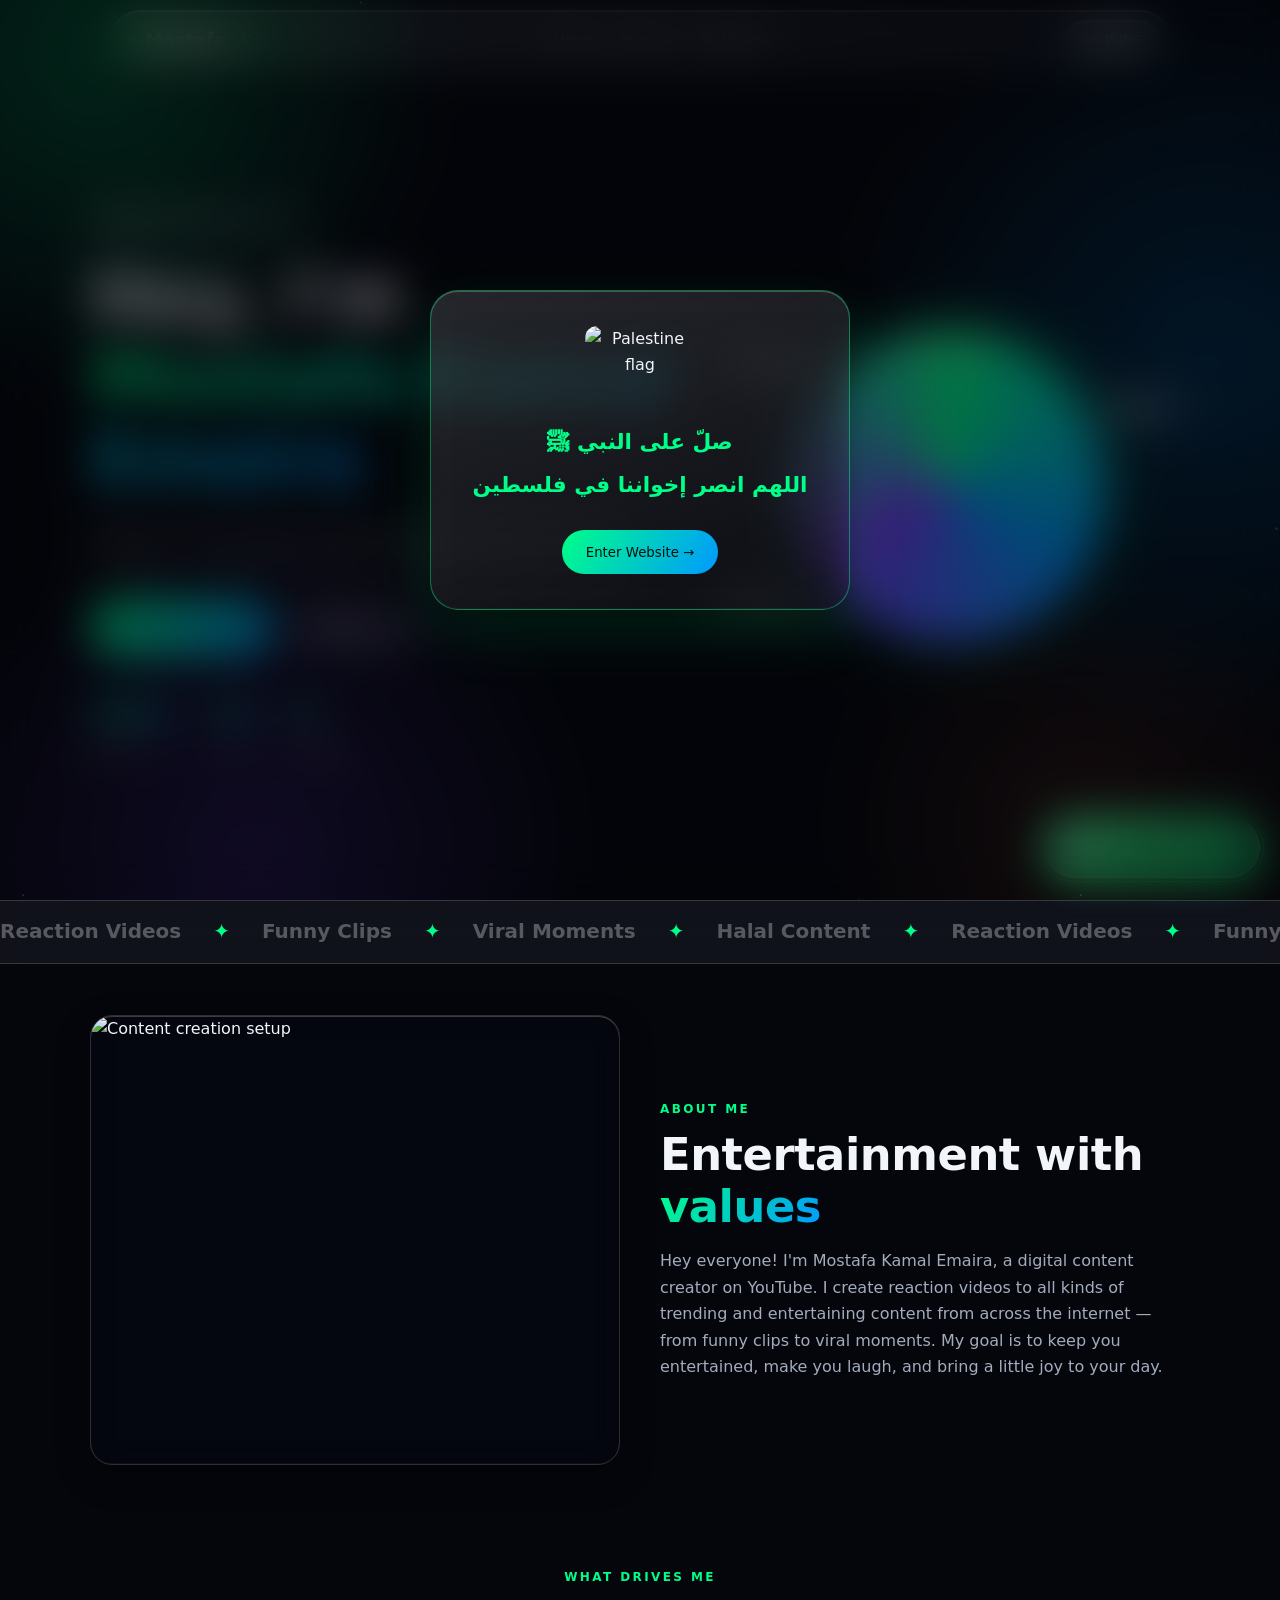
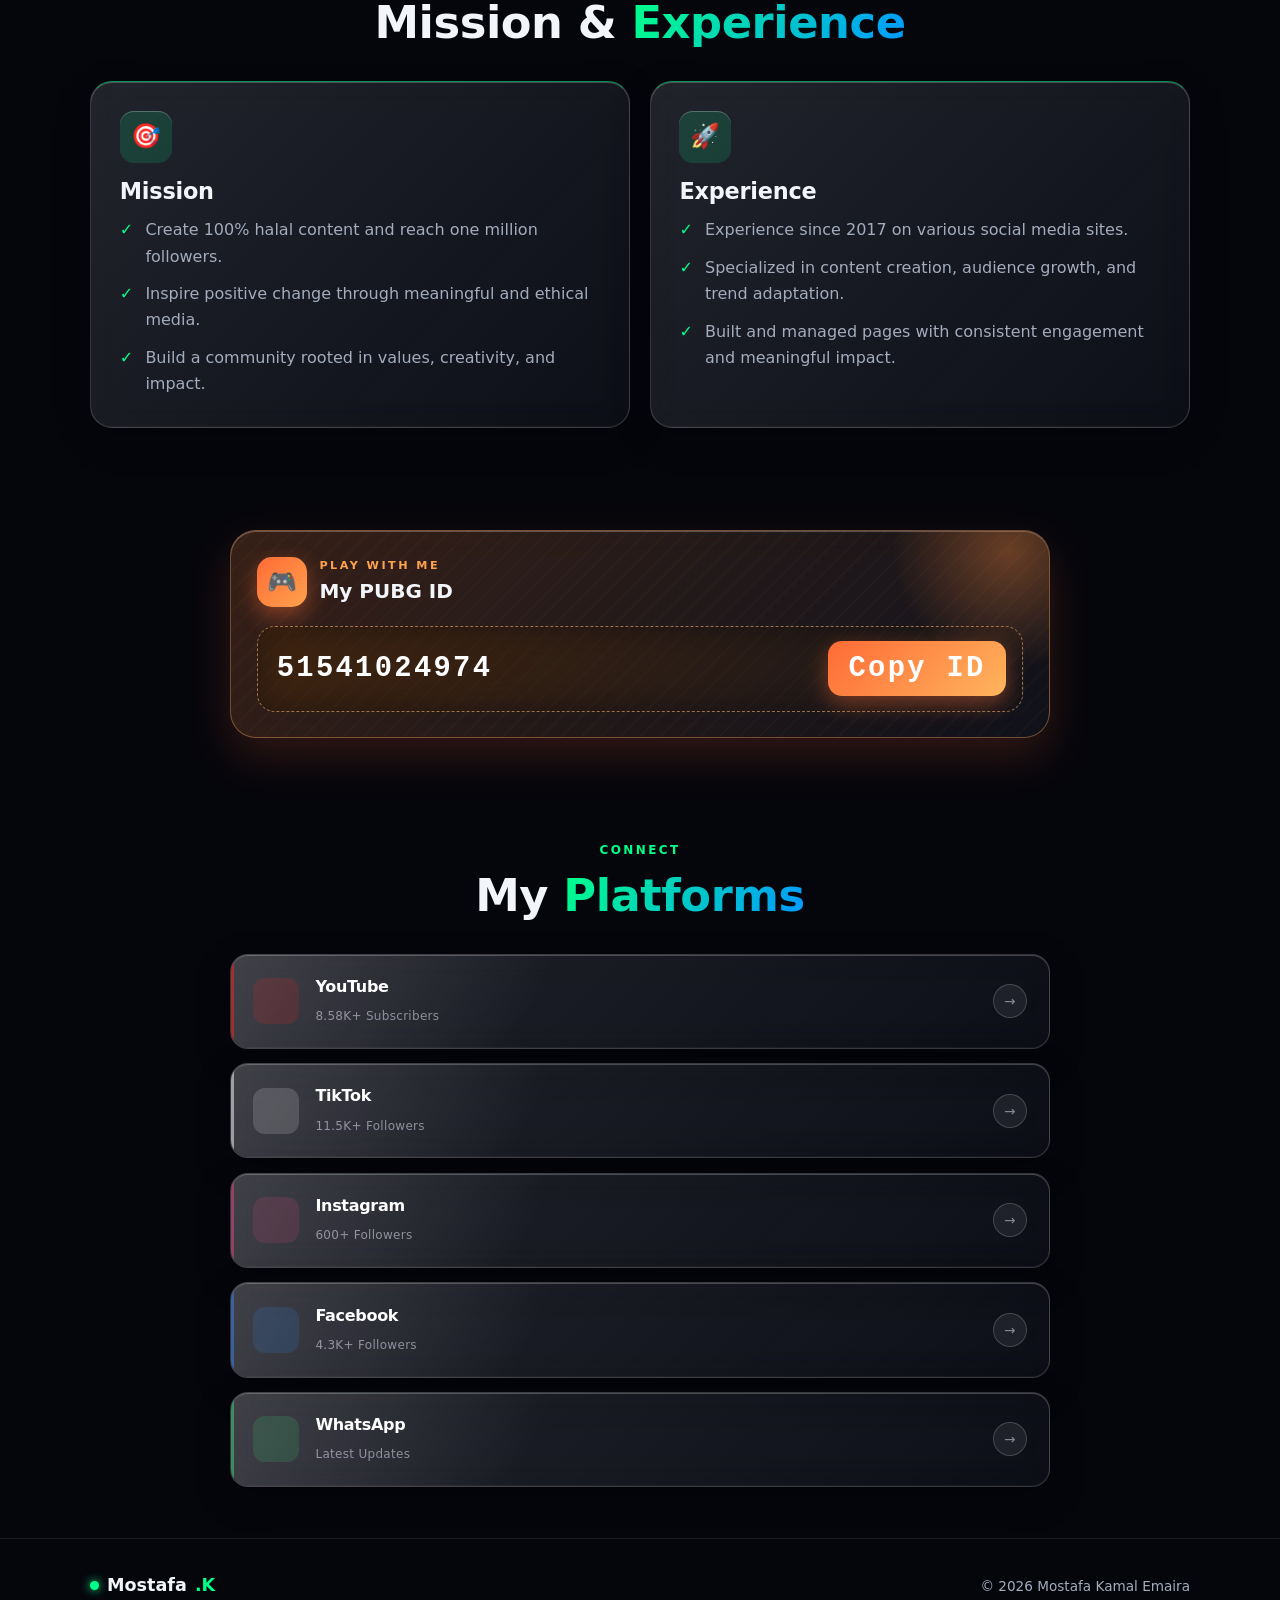
==== commit 493355de: "Add floating WhatsApp channel button" ====
--- a/index.html
+++ b/index.html
@@ -192,6 +192,30 @@
 .av{box-shadow:0 0 50px rgba(0,255,136,.3),0 0 0 6px rgba(255,255,255,.06)}
 @supports not ((backdrop-filter:blur(1px)) or (-webkit-backdrop-filter:blur(1px))){
   nav,.gl,.pc,.pg,.ovc,.chip,.badge,.btn-g{background:rgba(20,24,36,.92)}}
+
+/* Floating WhatsApp channel button: isolated addition */
+.wa-float{
+  position:fixed;right:max(20px,env(safe-area-inset-right));bottom:max(22px,env(safe-area-inset-bottom));
+  z-index:1600;display:inline-flex;align-items:center;gap:11px;padding:12px 17px 12px 13px;
+  border:1px solid rgba(255,255,255,.32);border-radius:999px;
+  color:#062b18;text-decoration:none;font-weight:750;font-size:.92rem;line-height:1;
+  background:linear-gradient(135deg,#42f58d,#20c96b 60%,#0ca85c);
+  box-shadow:0 10px 28px rgba(20,201,103,.32),inset 0 1px 0 rgba(255,255,255,.55);
+  -webkit-backdrop-filter:blur(12px);backdrop-filter:blur(12px);
+  transition:transform .22s ease,box-shadow .22s ease,filter .22s ease;
+  isolation:isolate;
+}
+.wa-float::before{content:"";position:absolute;inset:-5px;border:1px solid rgba(37,211,102,.48);border-radius:inherit;z-index:-1;animation:waFloatPulse 2.4s ease-out infinite}
+.wa-float-icon{width:35px;height:35px;display:grid;place-items:center;flex:none;border-radius:50%;background:rgba(255,255,255,.26);box-shadow:inset 0 1px 0 rgba(255,255,255,.45)}
+.wa-float-icon svg{width:23px;height:23px;display:block}
+.wa-float-label{white-space:nowrap}
+@keyframes waFloatPulse{0%{transform:scale(.96);opacity:.8}75%,100%{transform:scale(1.15);opacity:0}}
+@media(hover:hover){.wa-float:hover{transform:translateY(-4px) scale(1.025);box-shadow:0 15px 34px rgba(20,201,103,.42),inset 0 1px 0 rgba(255,255,255,.6);filter:saturate(1.08)}}
+.wa-float:active{transform:scale(.96)}
+.wa-float:focus-visible{outline:3px solid #fff;outline-offset:4px}
+@media(max-width:480px){.wa-float{right:max(14px,env(safe-area-inset-right));bottom:max(16px,env(safe-area-inset-bottom));padding:10px;border-radius:50%;gap:0}.wa-float-icon{width:44px;height:44px;background:transparent}.wa-float-icon svg{width:27px;height:27px}.wa-float-label{position:absolute;width:1px;height:1px;overflow:hidden;clip-path:inset(50%);white-space:nowrap}}
+@media(prefers-reduced-motion:reduce){.wa-float::before{animation:none}.wa-float{transition:none}}
+
 </style>
 </head>
 <body class="lock">
@@ -370,5 +394,11 @@
 $('#yr').textContent=new Date().getFullYear();
 })();
 </script>
+<a class="wa-float" href="https://whatsapp.com/channel/0029Vb7AwgzFSAszFDwYm51J" target="_blank" rel="noopener noreferrer" aria-label="انضم إلى قناة واتساب" title="انضم إلى قناة واتساب">
+  <span class="wa-float-icon" aria-hidden="true">
+    <svg viewBox="0 0 24 24" fill="currentColor" xmlns="http://www.w3.org/2000/svg"><path d="M20.52 3.48A11.86 11.86 0 0 0 12.07 0C5.48 0 .12 5.36.12 11.95c0 2.1.55 4.15 1.6 5.96L0 24l6.25-1.64a11.94 11.94 0 0 0 5.82 1.48h.01c6.59 0 11.95-5.36 11.95-11.95 0-3.19-1.24-6.19-3.51-8.41ZM12.08 21.8h-.01a9.9 9.9 0 0 1-5.04-1.38l-.36-.21-3.71.97.99-3.62-.23-.37a9.86 9.86 0 0 1-1.51-5.24c0-5.45 4.43-9.88 9.88-9.88 2.64 0 5.12 1.03 6.99 2.9a9.82 9.82 0 0 1 2.89 6.99c0 5.45-4.43 9.88-9.89 9.88Zm5.42-7.4c-.3-.15-1.76-.87-2.03-.97-.27-.1-.47-.15-.67.15-.2.3-.77.97-.94 1.17-.17.2-.35.22-.65.07-.3-.15-1.25-.46-2.38-1.47-.88-.78-1.47-1.75-1.64-2.05-.17-.3-.02-.46.13-.61.13-.13.3-.35.45-.52.15-.17.2-.3.3-.5.1-.2.05-.37-.03-.52-.07-.15-.67-1.62-.92-2.22-.24-.58-.49-.5-.67-.51h-.57c-.2 0-.52.07-.79.37-.27.3-1.04 1.02-1.04 2.49s1.07 2.89 1.22 3.09c.15.2 2.1 3.21 5.09 4.5.71.31 1.27.5 1.7.64.71.23 1.36.2 1.87.12.57-.08 1.76-.72 2.01-1.42.25-.7.25-1.3.17-1.42-.07-.13-.27-.2-.57-.35Z"/></svg>
+  </span>
+  <span class="wa-float-label">انضم لقناة واتساب</span>
+</a>
 </body>
 </html>
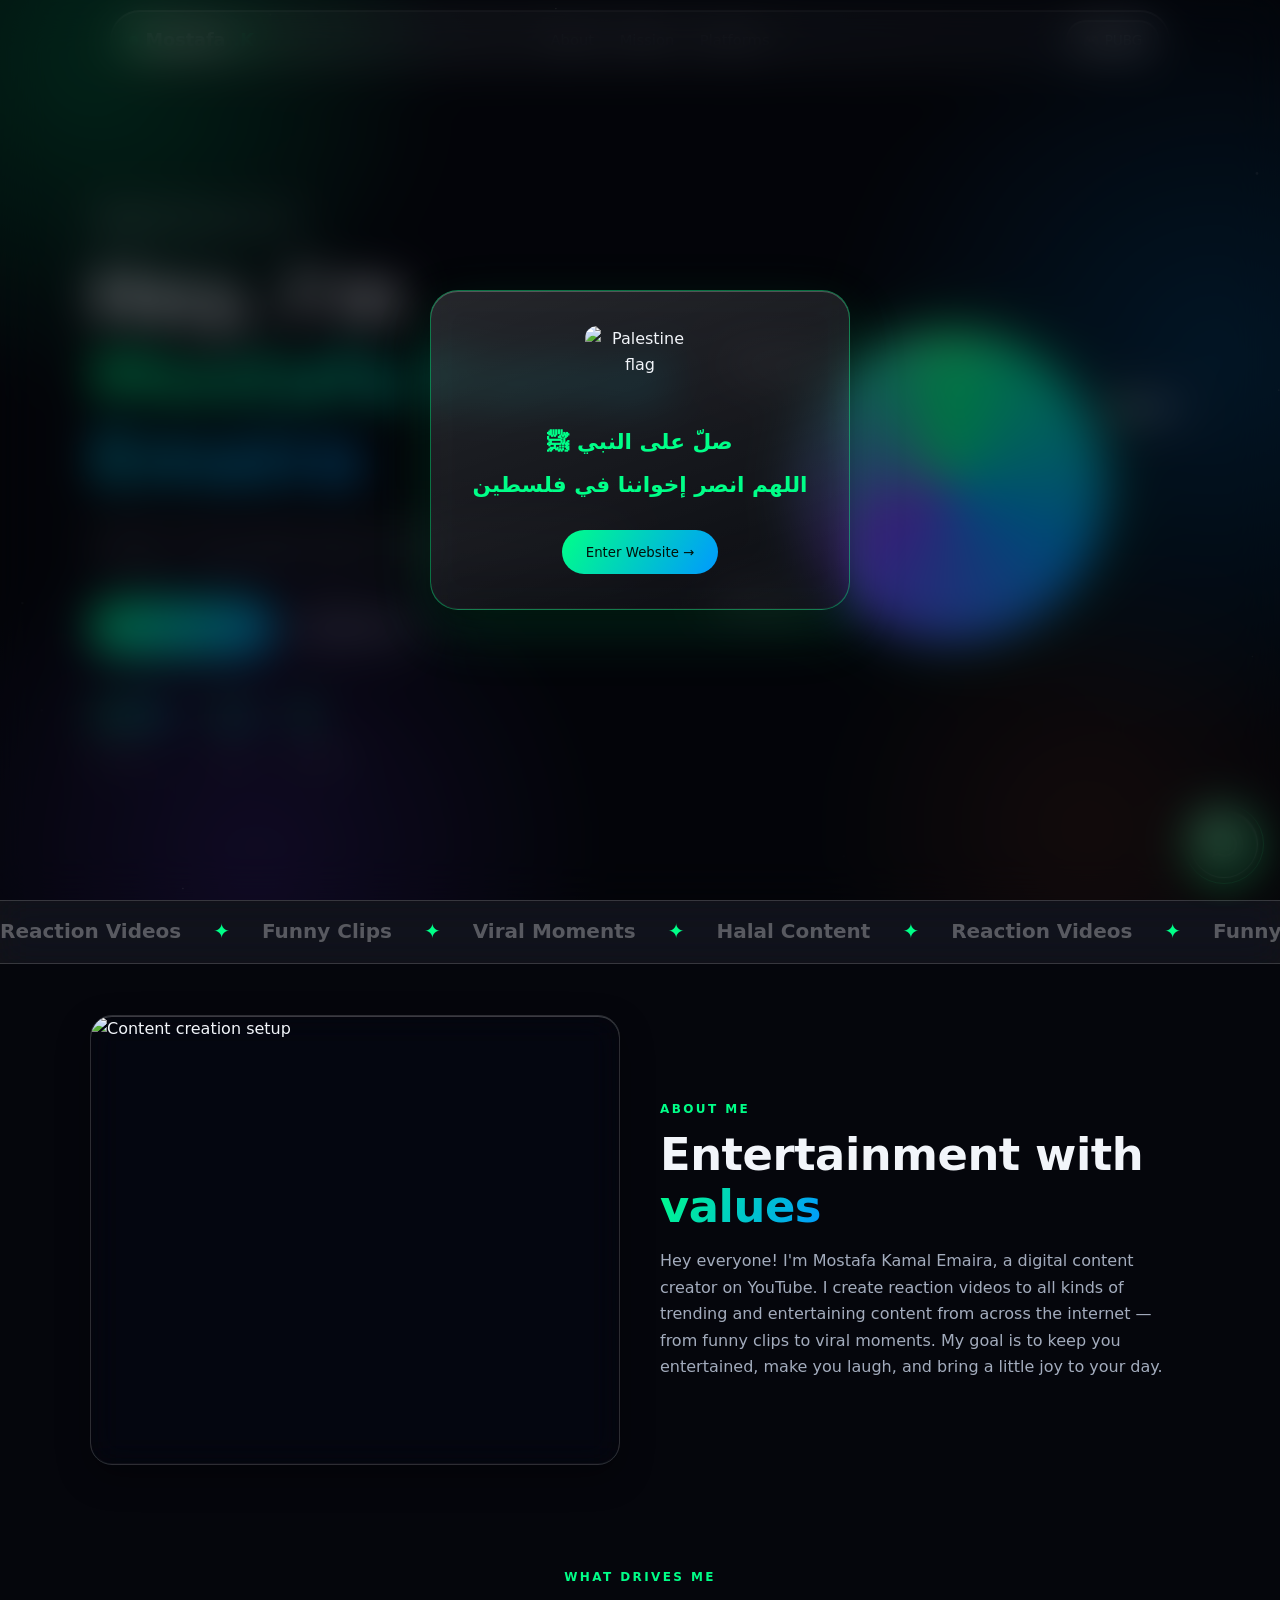
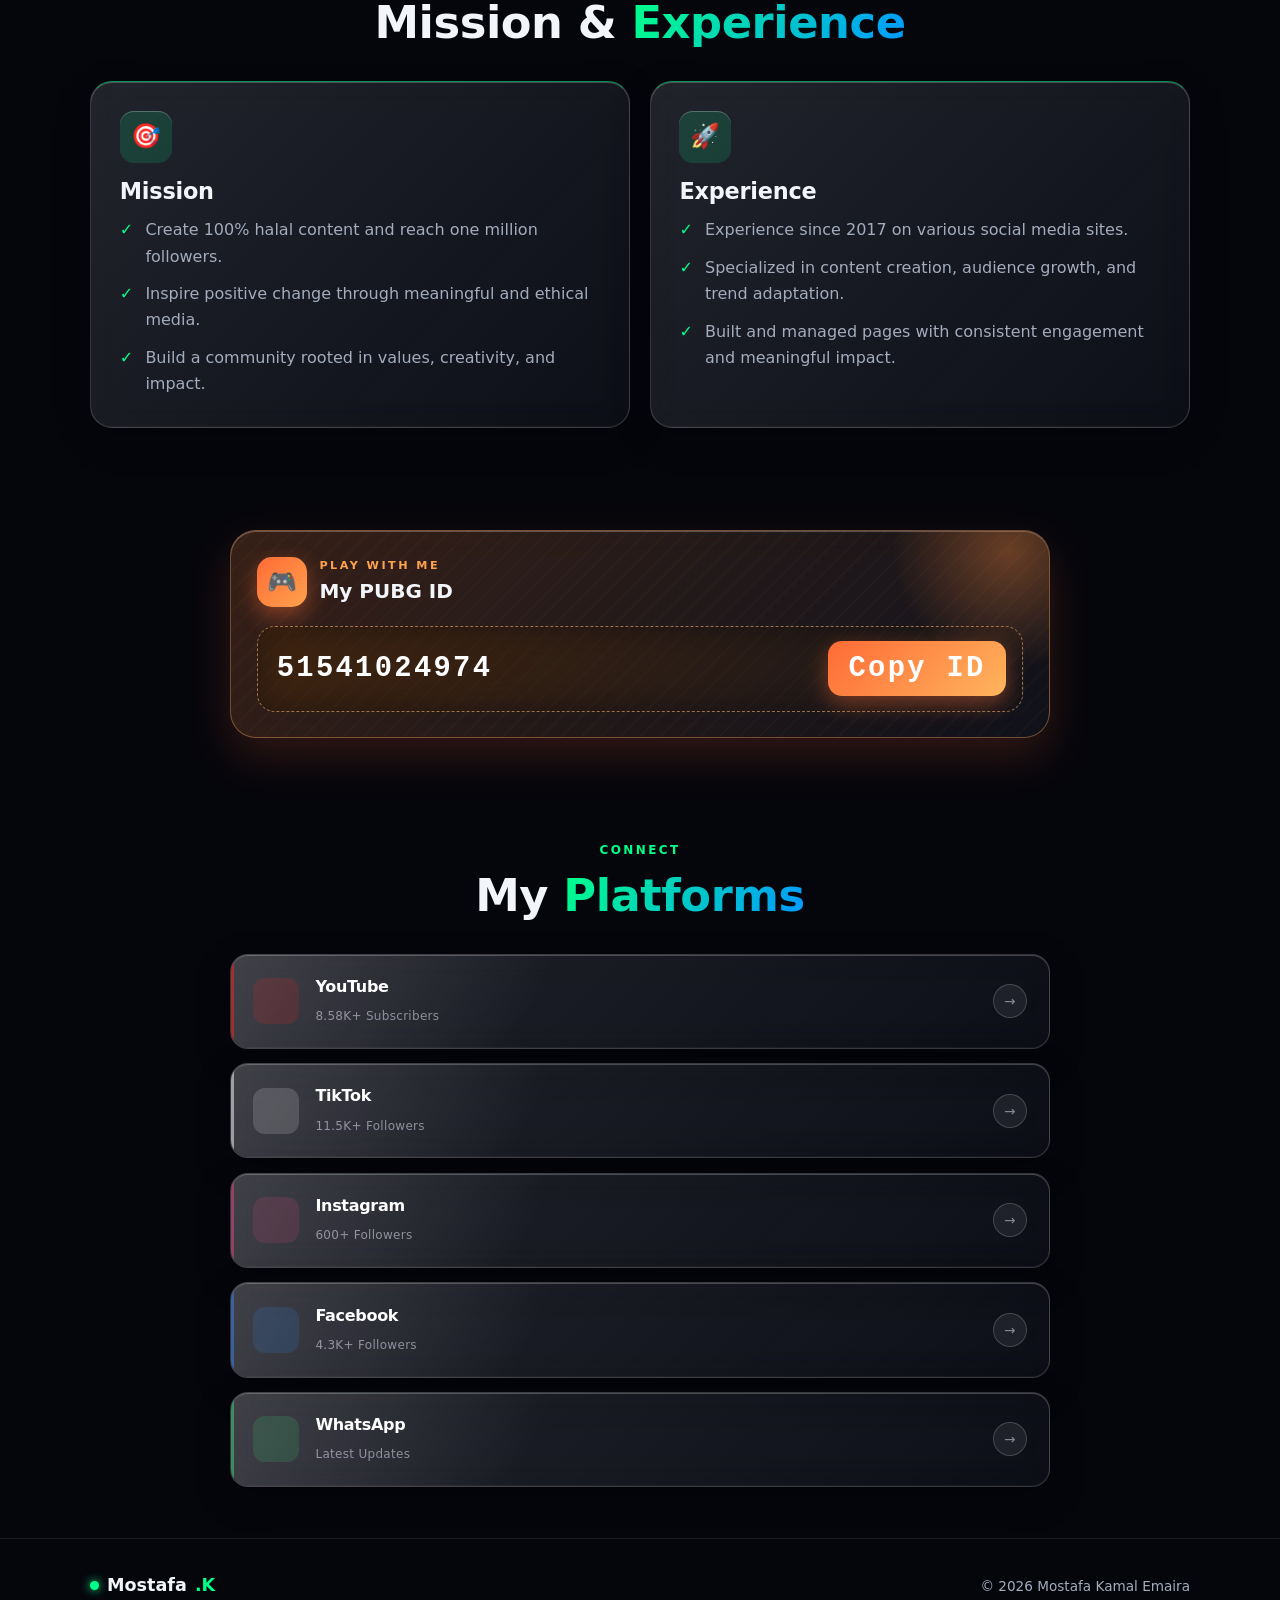
==== commit fda949ed: "Style floating WhatsApp button as animated green glass circle" ====
--- a/index.html
+++ b/index.html
@@ -193,28 +193,52 @@
 @supports not ((backdrop-filter:blur(1px)) or (-webkit-backdrop-filter:blur(1px))){
   nav,.gl,.pc,.pg,.ovc,.chip,.badge,.btn-g{background:rgba(20,24,36,.92)}}
 
-/* Floating WhatsApp channel button: isolated addition */
+/* Floating WhatsApp button: circular green glass with subtle motion */
 .wa-float{
-  position:fixed;right:max(20px,env(safe-area-inset-right));bottom:max(22px,env(safe-area-inset-bottom));
-  z-index:1600;display:inline-flex;align-items:center;gap:11px;padding:12px 17px 12px 13px;
-  border:1px solid rgba(255,255,255,.32);border-radius:999px;
-  color:#062b18;text-decoration:none;font-weight:750;font-size:.92rem;line-height:1;
-  background:linear-gradient(135deg,#42f58d,#20c96b 60%,#0ca85c);
-  box-shadow:0 10px 28px rgba(20,201,103,.32),inset 0 1px 0 rgba(255,255,255,.55);
-  -webkit-backdrop-filter:blur(12px);backdrop-filter:blur(12px);
-  transition:transform .22s ease,box-shadow .22s ease,filter .22s ease;
-  isolation:isolate;
-}
-.wa-float::before{content:"";position:absolute;inset:-5px;border:1px solid rgba(37,211,102,.48);border-radius:inherit;z-index:-1;animation:waFloatPulse 2.4s ease-out infinite}
-.wa-float-icon{width:35px;height:35px;display:grid;place-items:center;flex:none;border-radius:50%;background:rgba(255,255,255,.26);box-shadow:inset 0 1px 0 rgba(255,255,255,.45)}
-.wa-float-icon svg{width:23px;height:23px;display:block}
-.wa-float-label{white-space:nowrap}
-@keyframes waFloatPulse{0%{transform:scale(.96);opacity:.8}75%,100%{transform:scale(1.15);opacity:0}}
-@media(hover:hover){.wa-float:hover{transform:translateY(-4px) scale(1.025);box-shadow:0 15px 34px rgba(20,201,103,.42),inset 0 1px 0 rgba(255,255,255,.6);filter:saturate(1.08)}}
-.wa-float:active{transform:scale(.96)}
-.wa-float:focus-visible{outline:3px solid #fff;outline-offset:4px}
-@media(max-width:480px){.wa-float{right:max(14px,env(safe-area-inset-right));bottom:max(16px,env(safe-area-inset-bottom));padding:10px;border-radius:50%;gap:0}.wa-float-icon{width:44px;height:44px;background:transparent}.wa-float-icon svg{width:27px;height:27px}.wa-float-label{position:absolute;width:1px;height:1px;overflow:hidden;clip-path:inset(50%);white-space:nowrap}}
-@media(prefers-reduced-motion:reduce){.wa-float::before{animation:none}.wa-float{transition:none}}
+  position:fixed;right:max(22px,env(safe-area-inset-right));bottom:max(22px,env(safe-area-inset-bottom));
+  z-index:1600;width:68px;height:68px;padding:0;display:grid;place-items:center;
+  border:1px solid rgba(255,255,255,.48);border-radius:50%;overflow:visible;
+  color:#fff;text-decoration:none;
+  background:linear-gradient(145deg,rgba(91,255,160,.78),rgba(12,183,91,.56) 55%,rgba(0,117,62,.68));
+  box-shadow:0 0 0 1px rgba(34,255,133,.16),0 8px 24px rgba(0,255,120,.24),0 0 34px rgba(0,255,120,.26),inset 0 2px 2px rgba(255,255,255,.55),inset 0 -8px 18px rgba(0,70,36,.2);
+  -webkit-backdrop-filter:blur(18px) saturate(180%);backdrop-filter:blur(18px) saturate(180%);
+  isolation:isolate;transform:translateZ(0);
+  transition:transform .25s ease,box-shadow .25s ease,filter .25s ease;
+}
+.wa-float::before{
+  content:"";position:absolute;inset:-7px;border:1.5px solid rgba(37,255,133,.72);
+  border-radius:50%;z-index:-1;animation:waGlassPulse 2.3s ease-out infinite;
+}
+.wa-float::after{
+  content:"";position:absolute;inset:3px;border-radius:50%;pointer-events:none;
+  background:linear-gradient(135deg,rgba(255,255,255,.45),transparent 36%,transparent 66%,rgba(255,255,255,.08));
+  opacity:.9;
+}
+.wa-float-icon{
+  position:relative;z-index:1;width:37px;height:37px;display:grid;place-items:center;
+  border-radius:50%;color:#fff;background:rgba(255,255,255,.15);
+  box-shadow:inset 0 1px 2px rgba(255,255,255,.38),0 2px 8px rgba(0,70,35,.16);
+}
+.wa-float-icon svg{width:25px;height:25px;display:block;filter:drop-shadow(0 1px 1px rgba(0,70,35,.18))}
+.wa-float-label{position:absolute;width:1px;height:1px;padding:0;margin:-1px;overflow:hidden;clip:rect(0,0,0,0);white-space:nowrap;border:0}
+@keyframes waGlassPulse{
+  0%{transform:scale(.9);opacity:.9}
+  70%,100%{transform:scale(1.32);opacity:0}
+}
+@keyframes waGlassShine{
+  0%,70%,100%{filter:brightness(1)}
+  35%{filter:brightness(1.16)}
+}
+.wa-float{animation:waGlassShine 3.2s ease-in-out infinite}
+@media(hover:hover){
+  .wa-float:hover{transform:translateY(-4px) scale(1.07);filter:brightness(1.12);
+    box-shadow:0 0 0 1px rgba(34,255,133,.25),0 12px 30px rgba(0,255,120,.34),0 0 42px rgba(0,255,120,.38),inset 0 2px 2px rgba(255,255,255,.65)}
+}
+.wa-float:active{transform:scale(.94)}
+.wa-float:focus-visible{outline:3px solid #fff;outline-offset:5px}
+@media(max-width:480px){.wa-float{right:max(16px,env(safe-area-inset-right));bottom:max(16px,env(safe-area-inset-bottom));width:62px;height:62px}.wa-float-icon{width:35px;height:35px}.wa-float-icon svg{width:24px;height:24px}}
+@media(prefers-reduced-motion:reduce){.wa-float,.wa-float::before{animation:none}.wa-float{transition:none}}
+
 
 </style>
 </head>
